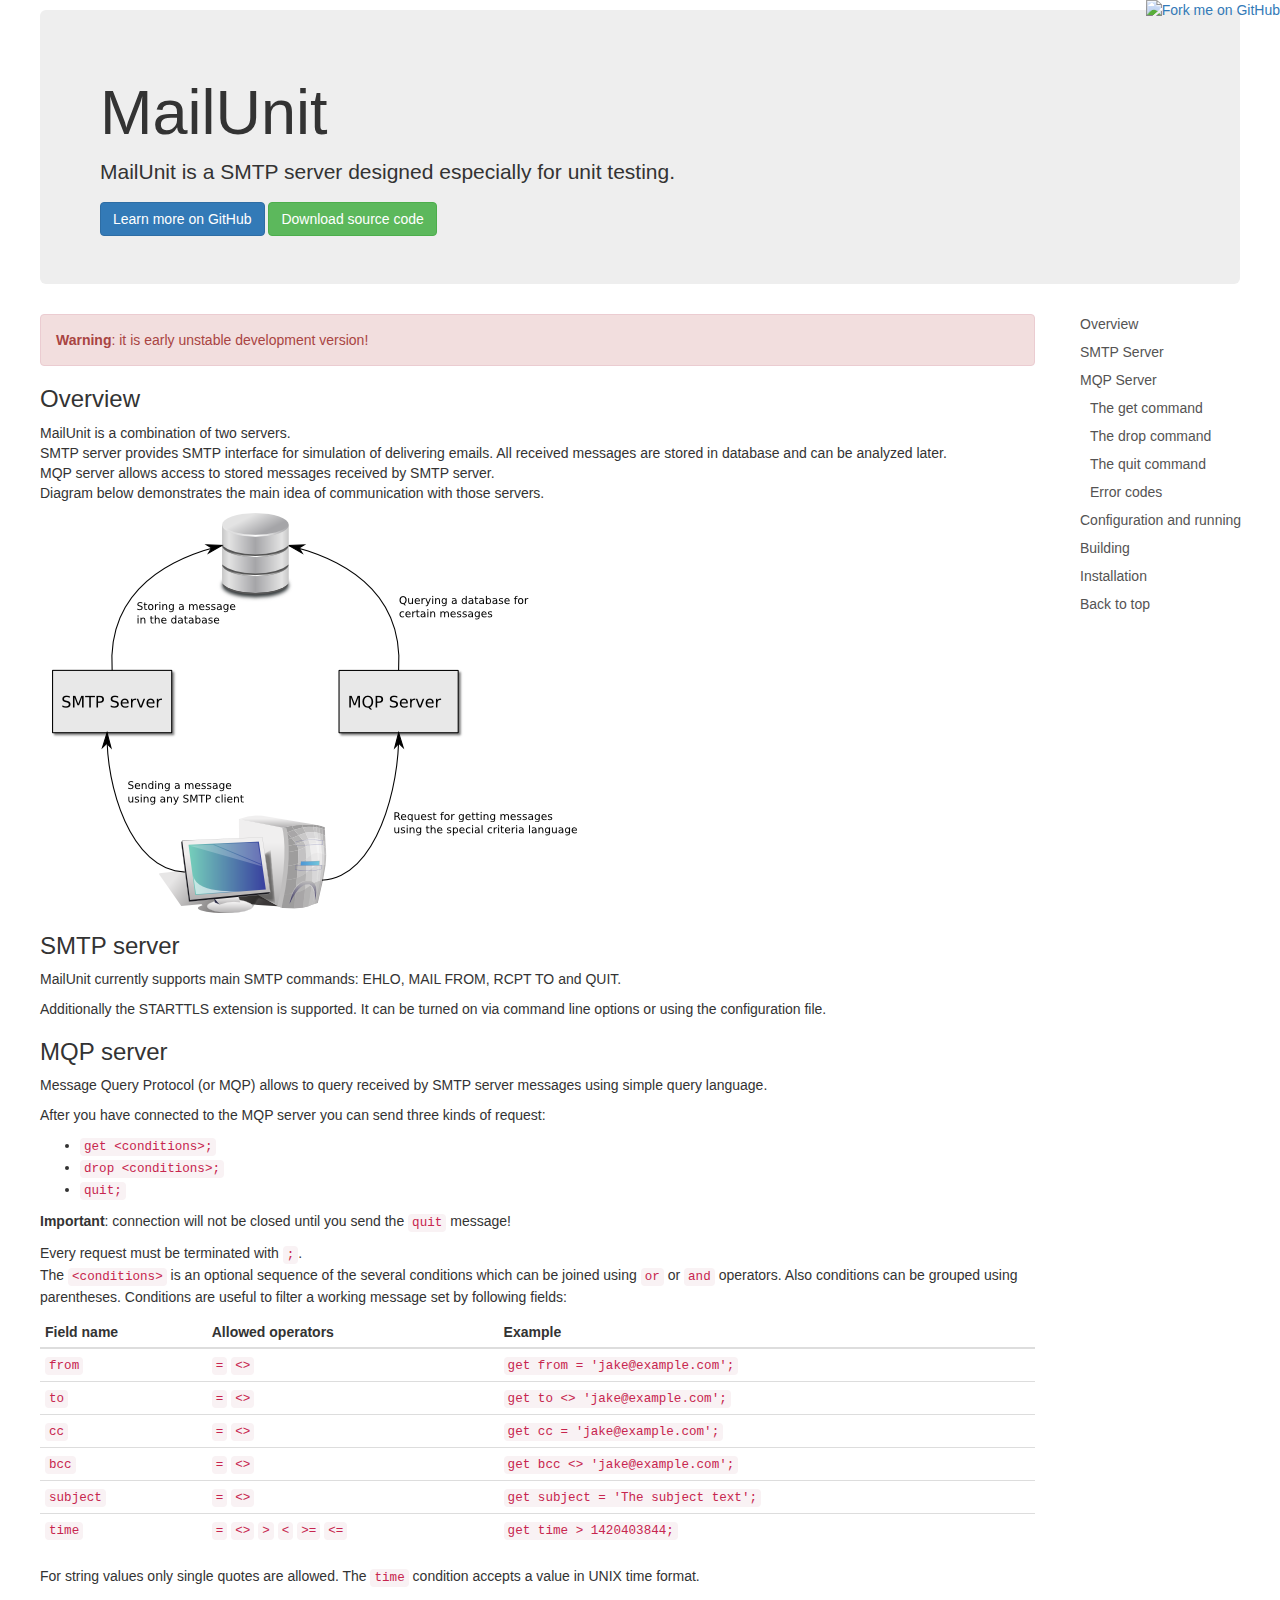
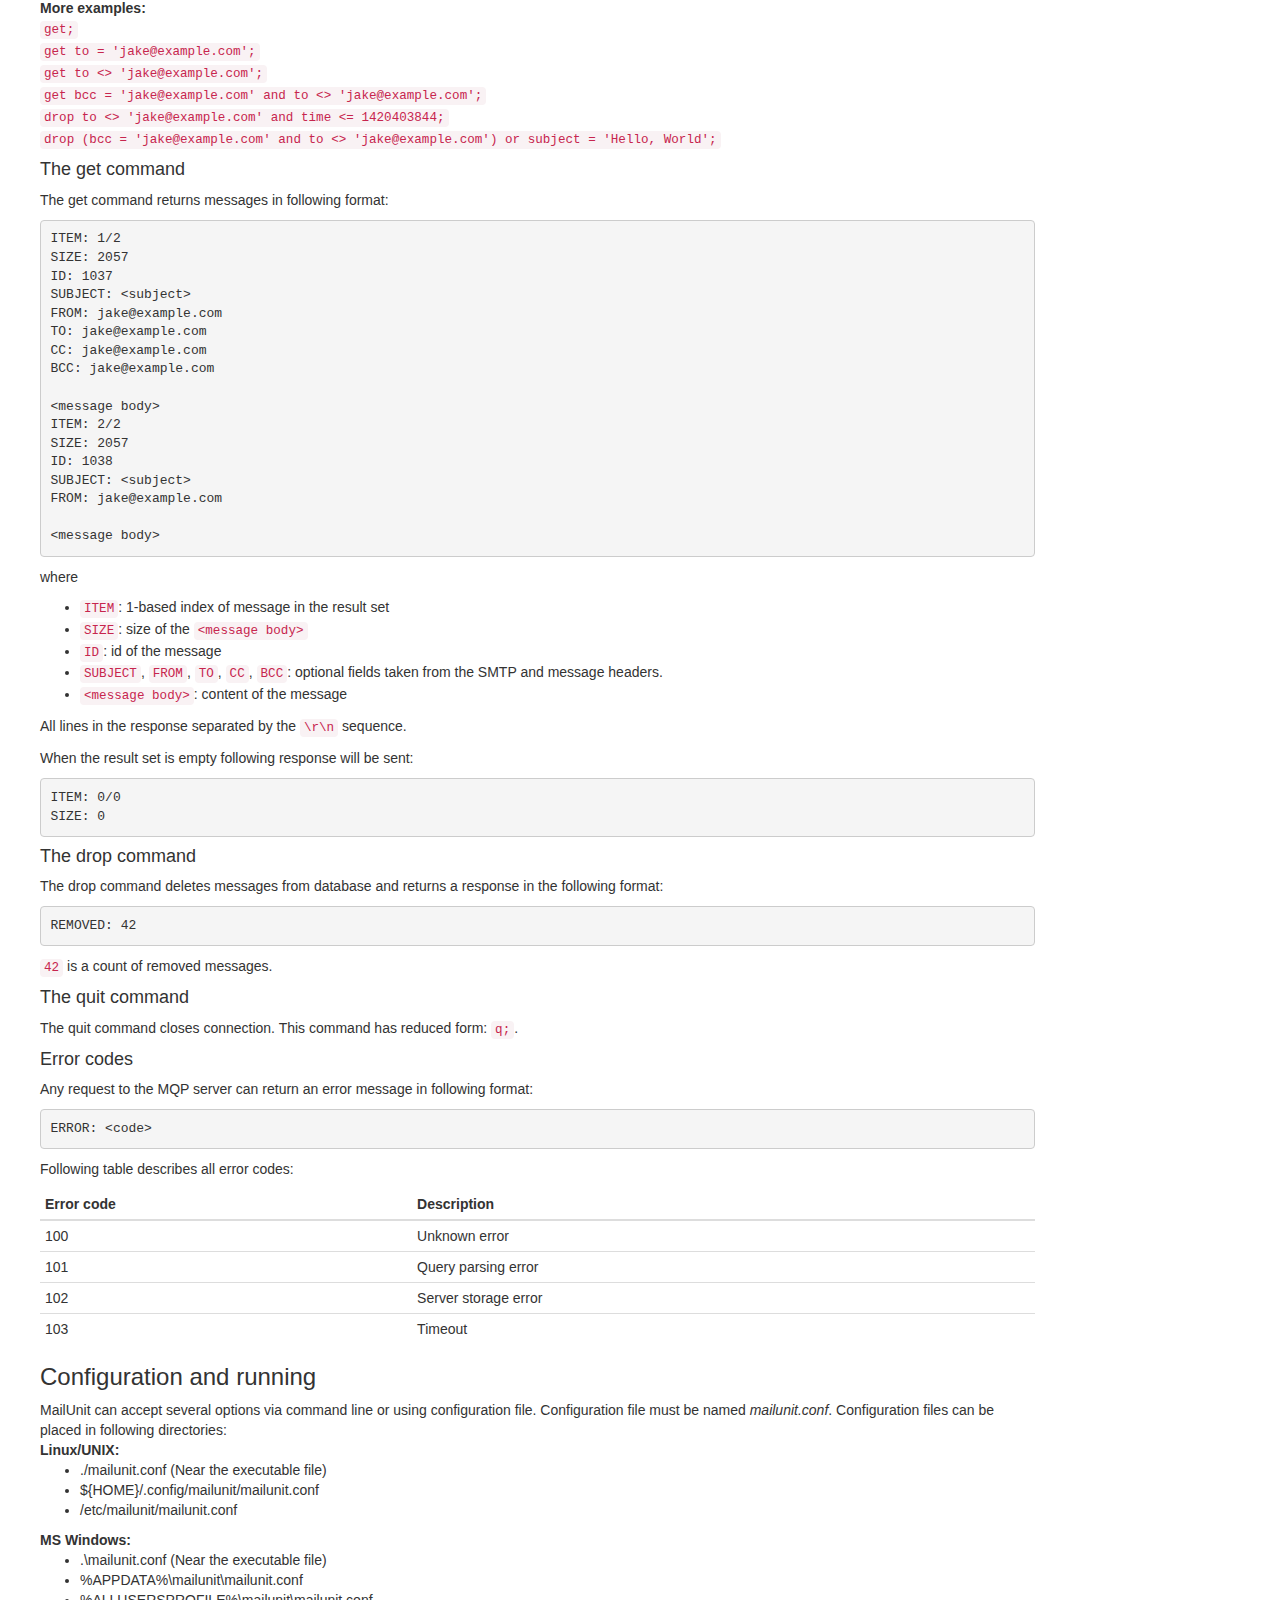
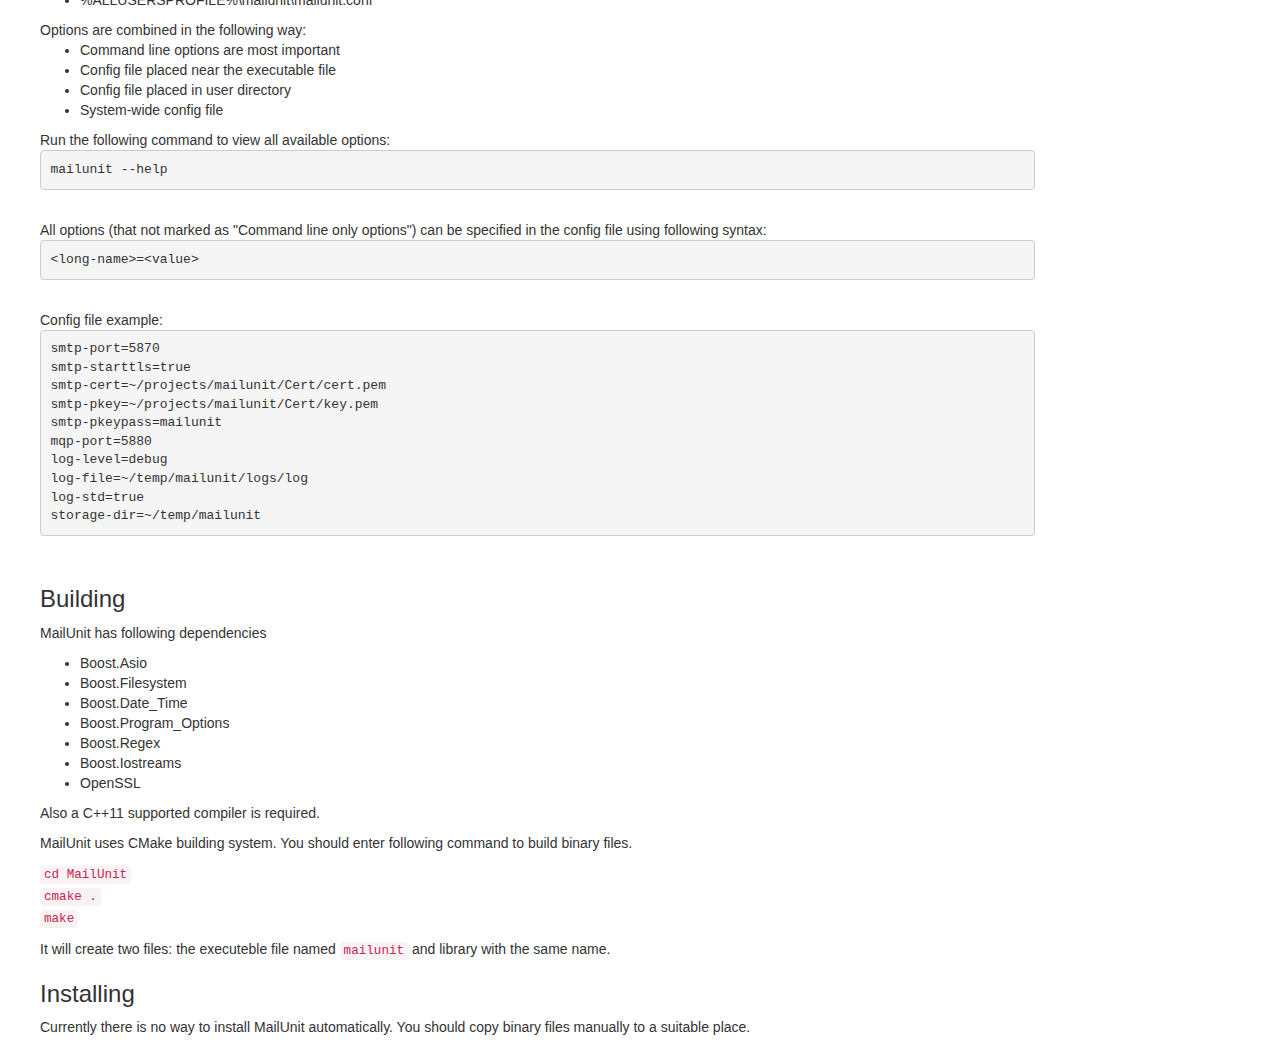
==== index.html @ e3b12af0 "Site update" ====
<!DOCTYPE html>
<html>
    <head>
        <title>MailUnit</title>
        <meta charset="utf-8"/>
        <link rel="stylesheet" href="Contents/bootstrap.min.css" />
        <link rel="stylesheet" href="Contents/main.css" />
	<script type="text/javascript" src="Contents/jquery-2.1.3.min.js"></script>
	<script type="text/javascript" src="Contents/bootstrap.min.js"></script>
	<script type="text/javascript" src="Contents/main.js"></script>
    </head>
    <body>
        <a href="https://github.com/brainstream/MailUnit">
            <img style="position: absolute; top: 0; right: 0; border: 0;"
                 src="https://camo.githubusercontent.com/a6677b08c955af8400f44c6298f40e7d19cc5b2d/68747470733a2f2f73332e616d617a6f6e6177732e636f6d2f6769746875622f726962626f6e732f666f726b6d655f72696768745f677261795f3664366436642e706e67"
                 alt="Fork me on GitHub"
                 data-canonical-src="https://s3.amazonaws.com/github/ribbons/forkme_right_gray_6d6d6d.png">
        </a>
	
        <div id="content" class="container">   
            <div class="jumbotron" id="head">
                <h1>MailUnit</h1>
                <p>MailUnit is a SMTP server designed especially for unit testing.</p>
                <a class="btn btn-primary" href="https://github.com/brainstream/MailUnit"><span class="gh-ico"></span>Learn more on GitHub</a>
                <a class="btn btn-success" href="https://github.com/brainstream/MailUnit/archive/master.zip">Download source code</a>
            </div>
	    <div class="row">
		<div class="col-lg-10 col-md-12">
		    <div class="alert alert-danger" role="alert">
			<strong>Warning</strong>: it is early unstable development version!	
		    </div>

		    <h3 id="overview">Overview</h3>
		    <p>
			MailUnit is a combination of two servers. <br>
			SMTP server provides SMTP interface for simulation of delivering emails. All received messages are stored in database and can be analyzed later.<br>
			MQP server allows access to stored messages received by SMTP server.<br>
			Diagram below demonstrates the main idea of communication with those servers.
		    </p>
		    <img src="Images/principle.png">
		    
		    <h3 id="smtp">SMTP server</h3>
		    <p>MailUnit currently supports main SMTP commands: EHLO, MAIL FROM, RCPT TO and QUIT.</p>
		    <p>Additionally the STARTTLS extension is supported. It can be turned on via command line options or using the configuration file.</p>

		    <h3 id="mqp">MQP server</h3>

		    <p>Message Query Protocol (or MQP) allows to query received by SMTP server messages using simple query language.</p>

		    <p>After you have connected to the MQP server you can send three kinds of request:</p>

		    <ul class="task-list">
			<li><code>get &lt;conditions&gt;;</code></li>
			<li><code>drop &lt;conditions&gt;;</code></li>
			<li><code>quit;</code></li>
		    </ul>

		    <p><strong>Important</strong>: connection will not be closed until you send the <code>quit</code> message!</p>

		    <p>Every request must be terminated with <code>;</code>.<br>
			The <code>&lt;conditions&gt;</code> is an optional sequence of the several conditions which can be joined using <code>or</code> or <code>and</code> operators. Also conditions can be grouped using parentheses. Conditions are useful to filter a working message set by following fields:</p>

		    <table class="table table-condensed">
			<thead>
			    <tr>
				<th>Field name</th>
				<th>Allowed operators</th>
				<th>Example</th>
			    </tr>
			</thead>
			<tbody>
			    <tr>
				<td><code>from</code></td>
				<td>
				    <code>=</code>  <code>&lt;&gt;</code>
				</td>
				<td><code>get from = 'jake@example.com';</code></td>
			    </tr>
			    <tr>
				<td><code>to</code></td>
				<td>
				    <code>=</code>  <code>&lt;&gt;</code>
				</td>
				<td>
				    <code>get to &lt;&gt; 'jake@example.com';</code><br>
				</td>
			    </tr>
			    <tr>
				<td><code>cc</code></td>
				<td>
				    <code>=</code>  <code>&lt;&gt;</code>
				</td>
				<td>
				    <code>get cc = 'jake@example.com';</code><br>
				</td>
			    </tr>
			    <tr>
				<td><code>bcc</code></td>
				<td>
				    <code>=</code>  <code>&lt;&gt;</code>
				</td>
				<td>
				    <code>get bcc &lt;&gt; 'jake@example.com';</code><br>
				</td>
			    </tr>
			    <tr>
				<td><code>subject</code></td>
				<td>
				    <code>=</code>  <code>&lt;&gt;</code>
				</td>
				<td><code>get subject = 'The subject text';</code></td>
			    </tr>
			    <tr>
				<td><code>time</code></td>
				<td>
				    <code>=</code>  <code>&lt;&gt;</code> <code>&gt;</code> <code>&lt;</code> <code>&gt;=</code> <code>&lt;=</code>
				</td>
				<td><code>get time &gt; 1420403844;</code></td>
			    </tr>
			</tbody>
		    </table>

		    <p>For string values only single quotes are allowed. The <code>time</code> condition accepts a value in UNIX time format.</p>

		    <strong>More examples:</strong><br>
		    <code>get;</code><br>
		    <code>get to = 'jake@example.com';</code><br>
		    <code>get to &lt;&gt; 'jake@example.com';</code><br>
		    <code>get bcc = 'jake@example.com' and to &lt;&gt; 'jake@example.com';</code><br>
		    <code>drop to &lt;&gt; 'jake@example.com' and time &lt;= 1420403844;</code><br>
		    <code>drop (bcc = 'jake@example.com' and to &lt;&gt; 'jake@example.com') or subject = 'Hello, World';</code><br>

		    <h4 id="mqp-get">The get command</h4>

		    <p>The get command returns messages in following format:</p>

<pre><code>ITEM: 1/2
SIZE: 2057
ID: 1037
SUBJECT: &lt;subject&gt;
FROM: jake@example.com
TO: jake@example.com
CC: jake@example.com
BCC: jake@example.com

&lt;message body&gt;
ITEM: 2/2
SIZE: 2057
ID: 1038
SUBJECT: &lt;subject&gt;
FROM: jake@example.com
			    
&lt;message body&gt;</code></pre>
		    <p>where</p>
		    <ul>
			<li>
			    <code>ITEM</code>: 1-based index of message in the result set
			</li>
			<li>
			    <code>SIZE</code>: size of the <code>&lt;message body&gt;</code>
			</li>
			<li>
			    <code>ID</code>: id of the message
			</li>
			<li>
			    <code>SUBJECT</code>, <code>FROM</code>, <code>TO</code>, <code>CC</code>, <code>BCC</code>: optional fields taken from the SMTP and message headers.
			</li>
			<li>
			    <code>&lt;message body&gt;</code>: content of the message
			</li>
		    </ul>
		    <p>All lines in the response separated by the <code>\r\n</code> sequence.</p>
		    <p>When the result set is empty following response will be sent:</p>
<pre><code>ITEM: 0/0
SIZE: 0</code></pre>

		    <h4 id="mqp-drop">The drop command</h4>
		    <p>The drop command deletes messages from database and returns a response in the following format:</p>
		    <pre><code>REMOVED: 42</code></pre>
		    <p><code>42</code> is a count of removed messages.</p>

		    <h4 id="mqp-quit">The quit command</h4>
		    <p>The quit command closes connection. This command has reduced form: <code>q;</code>.</p>

		    <h4 id="mqp-error">Error codes</h4>
		    <p>Any request to the MQP server can return an error message in following format:</p>
		    <pre><code>ERROR: &lt;code&gt;</code></pre>
		    <p>Following table describes all error codes:</p>

		    <table class="table table-condensed">
			<thead>
			    <tr>
				<th>Error code</th>
				<th>Description</th>
			    </tr>
			</thead>
			<tbody>
			    <tr>
				<td>100</td>
				<td>Unknown error</td>
			    </tr>
			    <tr>
				<td>101</td>
				<td>Query parsing error</td>
			    </tr>
			    <tr>
				<td>102</td>
				<td>Server storage error</td>
			    </tr>
			    <tr>
				<td>103</td>
				<td>Timeout</td>
			    </tr>
			</tbody>
		    </table>

		    <h3 id="config">Configuration and running</h3>
		    MailUnit can accept several options via command line or using configuration file. Configuration file must be named <i>mailunit.conf</i>.
		    Configuration files can be placed in following directories:<br>
		    <strong>Linux/UNIX:</strong><br>
		    <ul>
			<li>./mailunit.conf (Near the executable file)</li>
			<li>${HOME}/.config/mailunit/mailunit.conf</li>
			<li>/etc/mailunit/mailunit.conf</li>
		    </ul>
		    <strong>MS Windows:</strong><br>
		    <ul>
			<li>.\mailunit.conf (Near the executable file)</li>
			<li>%APPDATA%\mailunit\mailunit.conf</li>
			<li>%ALLUSERSPROFILE%\mailunit\mailunit.conf</li>
		    </ul>
		    Options are combined in the following way:
		    <ul>
			<li>Command line options are most important</li>
			<li>Config file placed near the executable file</li>
			<li>Config file placed in user directory</li>
			<li>System-wide config file</li>
		    </ul>

		    Run the following command to view all available options:
		    <pre><code>mailunit --help</code></pre><br>
		    All options (that not marked as &quot;Command line only options&quot;) can be specified in the config file using following syntax:
		    <pre><code>&lt;long-name&gt;=&lt;value&gt</code></pre><br>
		    Config file example:
		    <pre><code>smtp-port=5870
smtp-starttls=true
smtp-cert=~/projects/mailunit/Cert/cert.pem
smtp-pkey=~/projects/mailunit/Cert/key.pem
smtp-pkeypass=mailunit
mqp-port=5880
log-level=debug
log-file=~/temp/mailunit/logs/log
log-std=true
storage-dir=~/temp/mailunit</code></pre><br>
		    
		    <h3 id="build">Building</h3>
		    <p>MailUnit has following dependencies</p>
		    <ul>
			<li>Boost.Asio</li>
			<li>Boost.Filesystem</li>
			<li>Boost.Date_Time</li>
			<li>Boost.Program_Options</li>
			<li>Boost.Regex</li>
			<li>Boost.Iostreams</li>
			<li>OpenSSL</li>
		    </ul>
		    <p>Also a C++11 supported compiler is required.</p>
		    <p>MailUnit uses CMake building system. You should enter following command to build binary files.</p>
		    <p>
			<code>cd MailUnit</code><br>
			<code>cmake .</code><br>
			<code>make</code><br>
		    </p>
		    <p>
			It will create two files: the executeble file named <code>mailunit</code> and library with the same name.
		    </p>

		    <h3 id="install">Installing</h3>
		    <p>Currently there is no way to install MailUnit automatically. You should copy binary files manually to a suitable place.</p>
		</div>
		<div class="col-lg-2 hidden-md">
		    <div id="sidebar" data-spy="affix" data-offset-top="300">
			<ul class="nav">
			    <li role="presentation"><a href="#overview">Overview</a></li>
			    <li role="presentation"><a href="#smtp">SMTP Server</a></li>
			    <li role="presentation">
				<a href="#mqp">MQP Server</a>
				<ul class="nav">
				    <li role="presentation"><a href="#mqp-get">The&nbsp;get&nbsp;command</a></li>
				    <li role="presentation"><a href="#mqp-drop">The&nbsp;drop&nbsp;command</a></li>
				    <li role="presentation"><a href="#mqp-quit">The&nbsp;quit&nbsp;command</a></li>
				    <li role="presentation"><a href="#mqp-error">Error&nbsp;codes</a></li>
				</ul>
			    </li>
			    <li role="presentation"><a href="#config">Configuration&nbsp;and&nbsp;running</a></li>
			    <li role="presentation"><a href="#build">Building</a></li>
			    <li role="presentation"><a href="#install">Installation</a></li>
			    <li role="presentation"><a href="">Back to top</a></li>
			</ul>
		    </div>
		</div>
	    </div>
        </div>
    </body>
</html>
---- Contents/main.css ----
#content {
    padding: 10px 0;
}
.container {
    width: 1200px;
}
#sidebar.affix {
    position: fixed;
    top: 5px;
}
#sidebar {
    padding-left: 15px;
}
#sidebar .nav a {
    padding: 0;
    padding-bottom: 8px;
    color: #545353;
}
#sidebar .nav a:hover,
#sidebar .nav li.active > a {
    color: #A94442;
    background: none;
}
#sidebar .nav .nav a {
    padding-left: 10px;
}
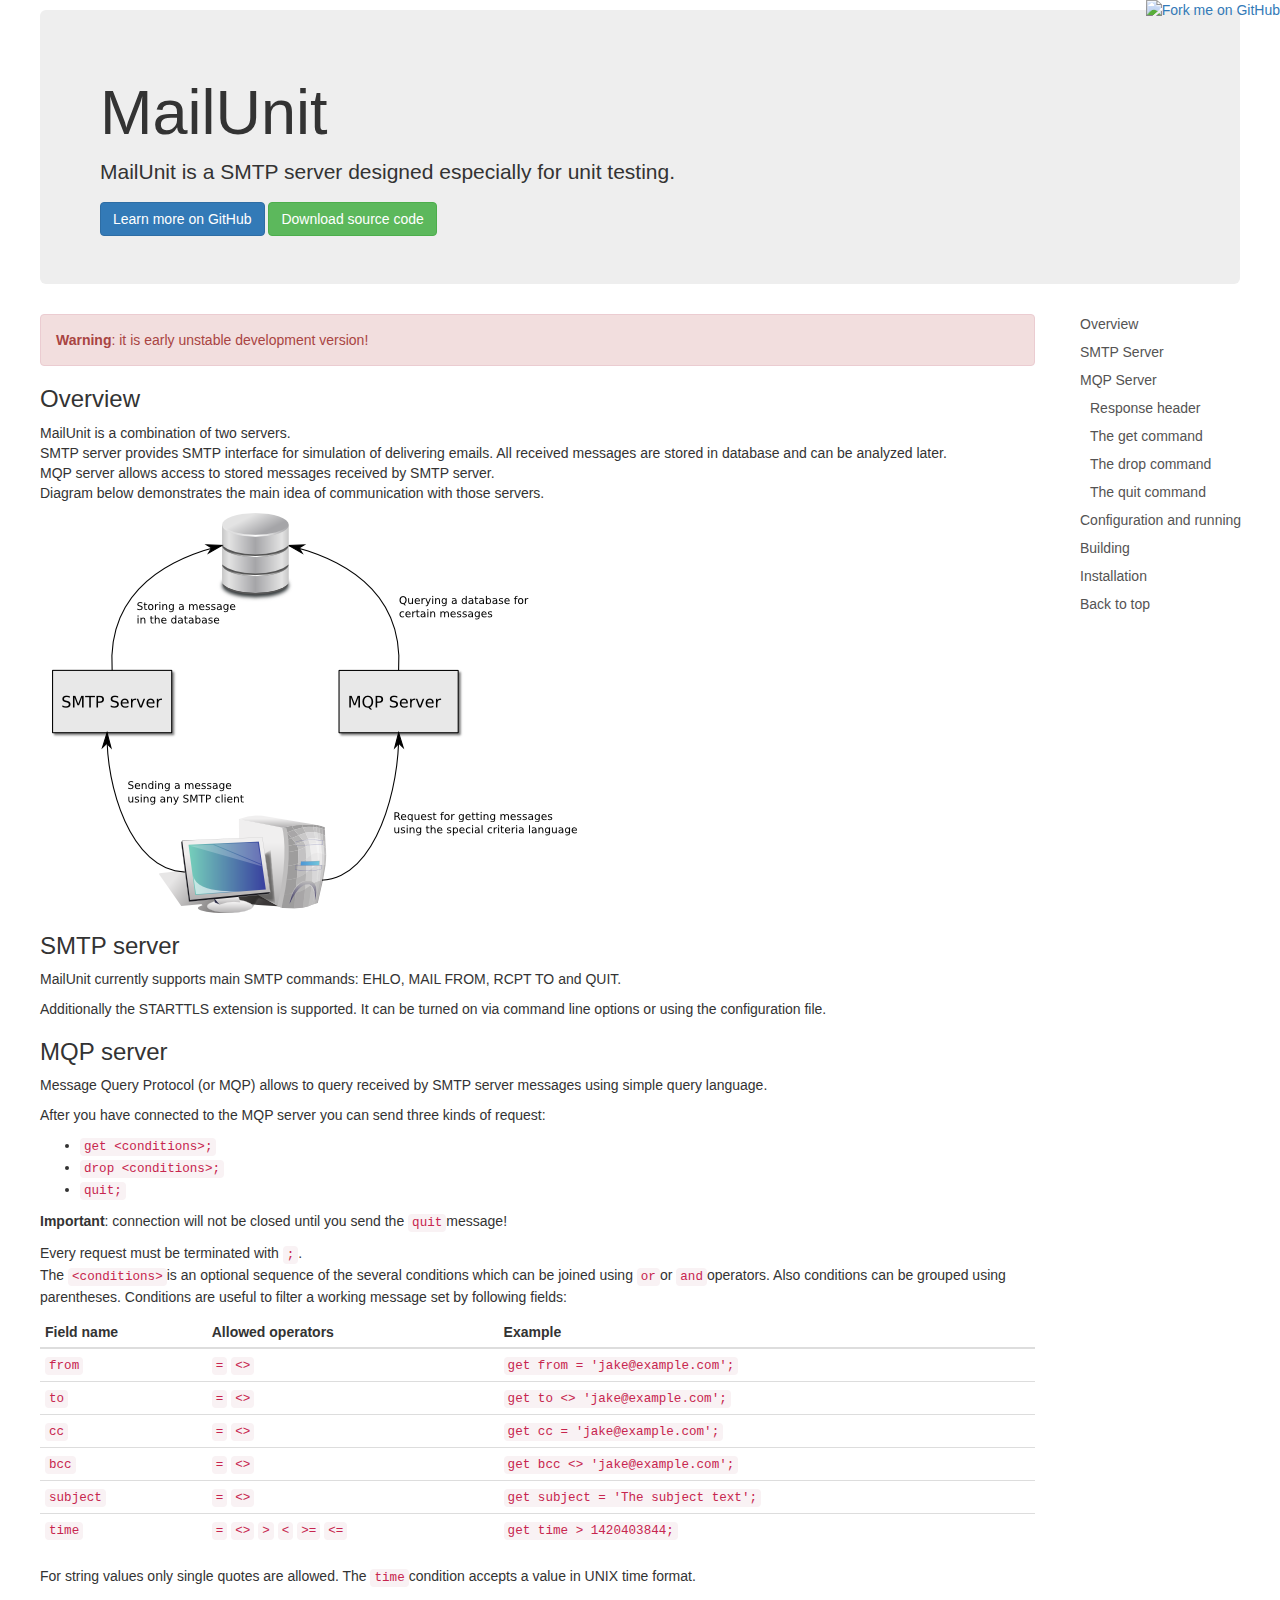
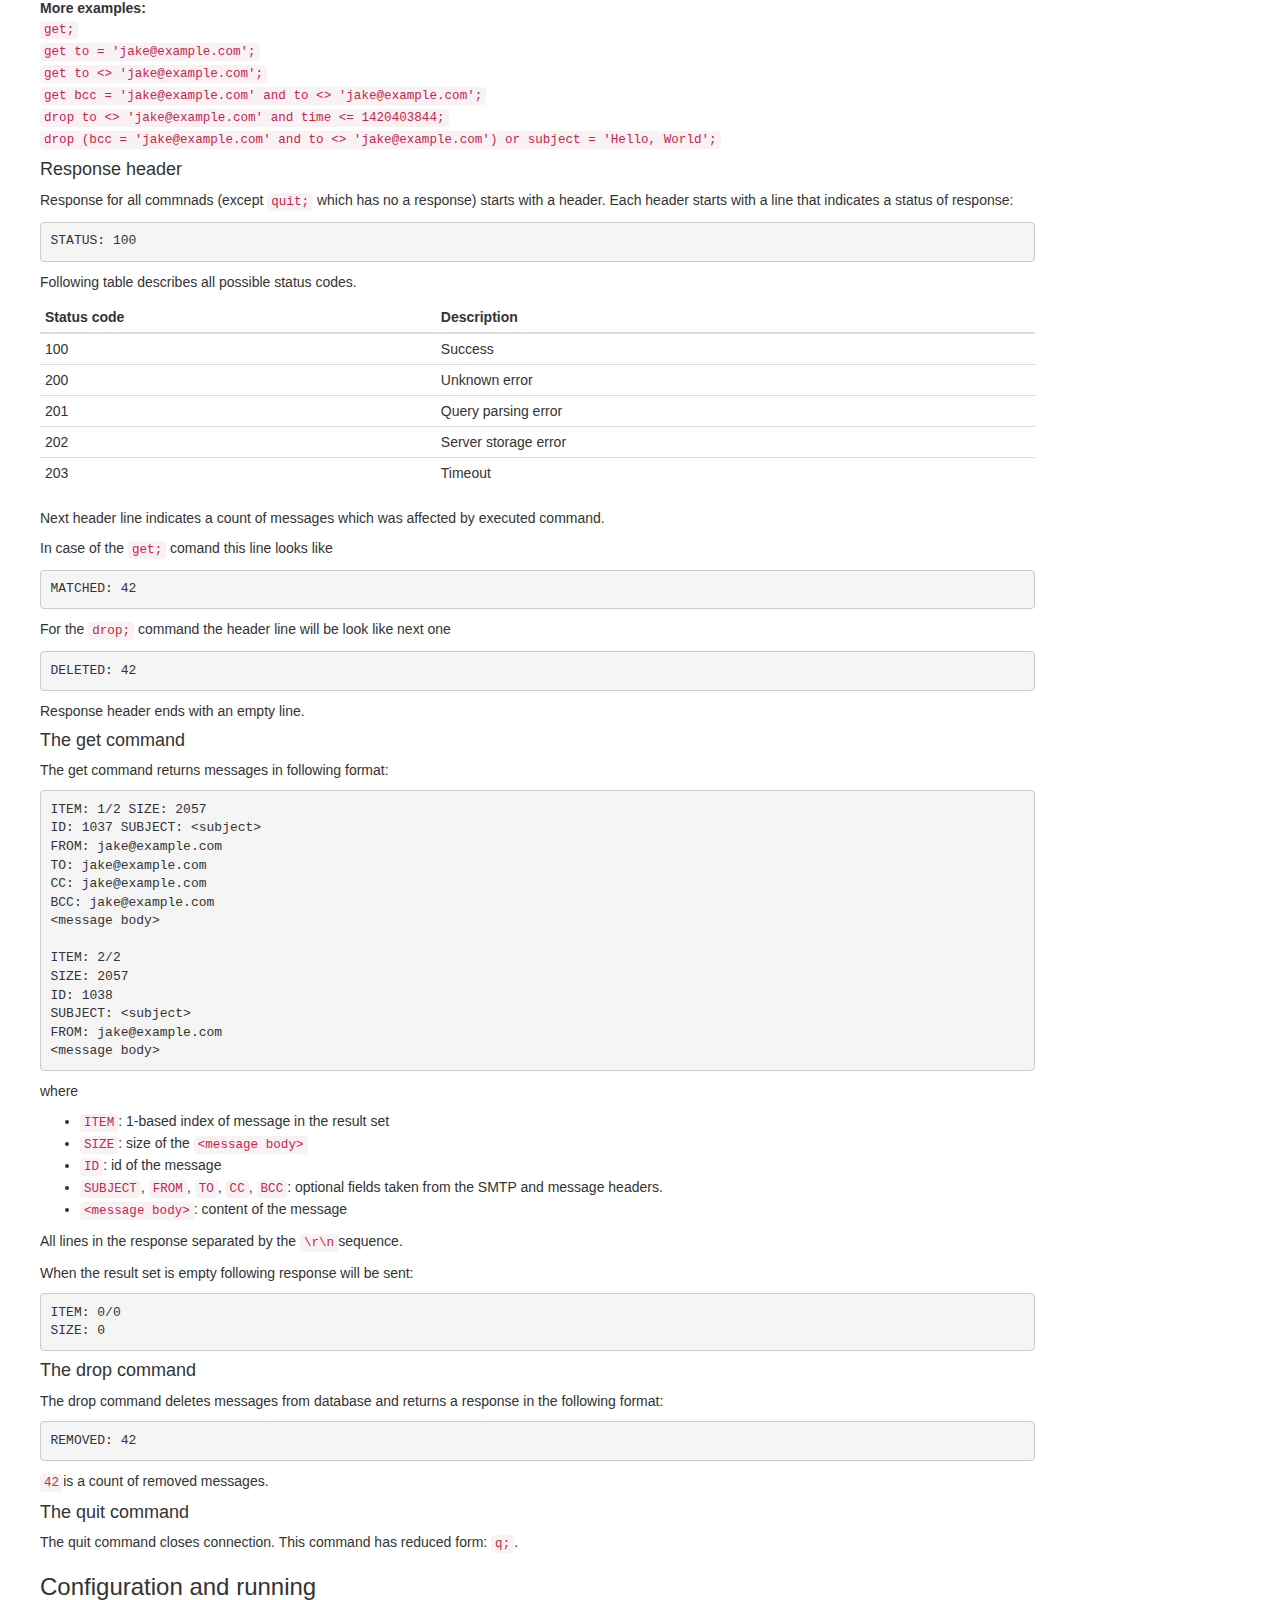
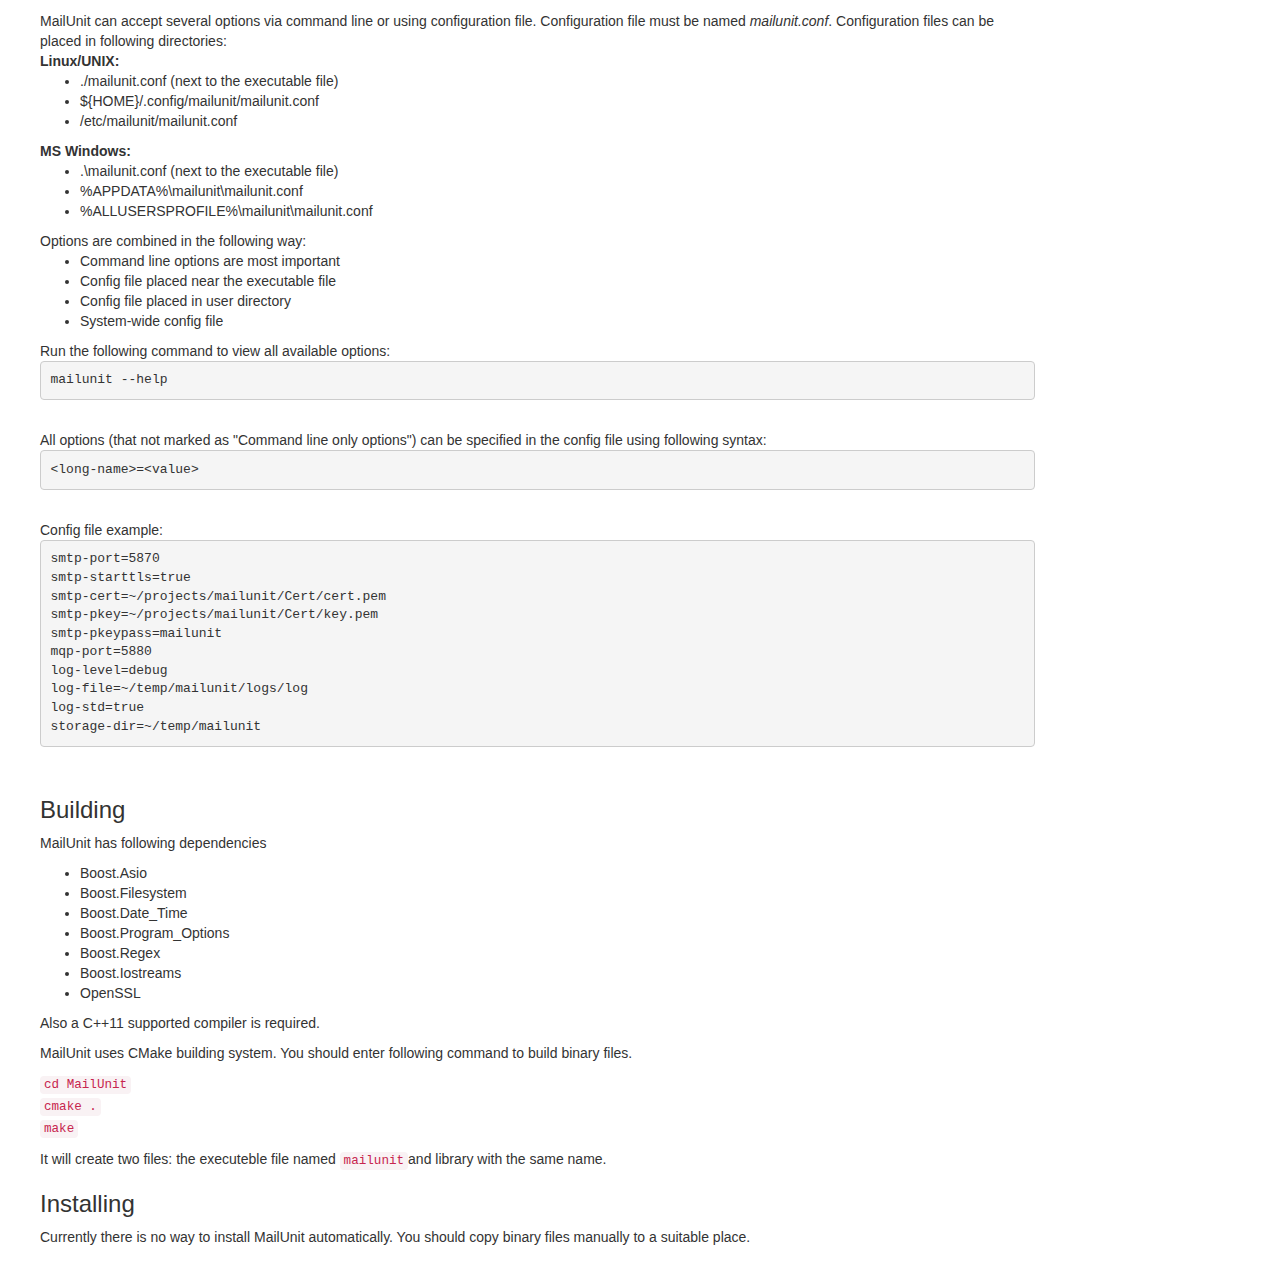
==== commit 88c8a168: "MQP response format has been changed" ====
--- a/index.html
+++ b/index.html
@@ -1,305 +1,373 @@
 <!DOCTYPE html>
 <html>
-    <head>
-        <title>MailUnit</title>
-        <meta charset="utf-8"/>
-        <link rel="stylesheet" href="Contents/bootstrap.min.css" />
-        <link rel="stylesheet" href="Contents/main.css" />
-	<script type="text/javascript" src="Contents/jquery-2.1.3.min.js"></script>
-	<script type="text/javascript" src="Contents/bootstrap.min.js"></script>
-	<script type="text/javascript" src="Contents/main.js"></script>
-    </head>
-    <body>
-        <a href="https://github.com/brainstream/MailUnit">
+	<head>
+		<title>MailUnit</title>
+		<meta charset="utf-8" />
+		<link rel="stylesheet" href="Contents/bootstrap.min.css" />
+		<link rel="stylesheet" href="Contents/main.css" />
+		<script type="text/javascript" src="Contents/jquery-2.1.3.min.js"></script>
+		<script type="text/javascript" src="Contents/bootstrap.min.js"></script>
+		<script type="text/javascript" src="Contents/main.js"></script>
+	</head>
+	<body>
+		<a href="https://github.com/brainstream/MailUnit">
             <img style="position: absolute; top: 0; right: 0; border: 0;"
                  src="https://camo.githubusercontent.com/a6677b08c955af8400f44c6298f40e7d19cc5b2d/68747470733a2f2f73332e616d617a6f6e6177732e636f6d2f6769746875622f726962626f6e732f666f726b6d655f72696768745f677261795f3664366436642e706e67"
                  alt="Fork me on GitHub"
                  data-canonical-src="https://s3.amazonaws.com/github/ribbons/forkme_right_gray_6d6d6d.png">
         </a>
-	
-        <div id="content" class="container">   
-            <div class="jumbotron" id="head">
-                <h1>MailUnit</h1>
-                <p>MailUnit is a SMTP server designed especially for unit testing.</p>
-                <a class="btn btn-primary" href="https://github.com/brainstream/MailUnit"><span class="gh-ico"></span>Learn more on GitHub</a>
-                <a class="btn btn-success" href="https://github.com/brainstream/MailUnit/archive/master.zip">Download source code</a>
-            </div>
-	    <div class="row">
-		<div class="col-lg-10 col-md-12">
-		    <div class="alert alert-danger" role="alert">
-			<strong>Warning</strong>: it is early unstable development version!	
-		    </div>
-
-		    <h3 id="overview">Overview</h3>
-		    <p>
-			MailUnit is a combination of two servers. <br>
-			SMTP server provides SMTP interface for simulation of delivering emails. All received messages are stored in database and can be analyzed later.<br>
-			MQP server allows access to stored messages received by SMTP server.<br>
-			Diagram below demonstrates the main idea of communication with those servers.
-		    </p>
-		    <img src="Images/principle.png">
-		    
-		    <h3 id="smtp">SMTP server</h3>
-		    <p>MailUnit currently supports main SMTP commands: EHLO, MAIL FROM, RCPT TO and QUIT.</p>
-		    <p>Additionally the STARTTLS extension is supported. It can be turned on via command line options or using the configuration file.</p>
-
-		    <h3 id="mqp">MQP server</h3>
-
-		    <p>Message Query Protocol (or MQP) allows to query received by SMTP server messages using simple query language.</p>
-
-		    <p>After you have connected to the MQP server you can send three kinds of request:</p>
-
-		    <ul class="task-list">
-			<li><code>get &lt;conditions&gt;;</code></li>
-			<li><code>drop &lt;conditions&gt;;</code></li>
-			<li><code>quit;</code></li>
-		    </ul>
-
-		    <p><strong>Important</strong>: connection will not be closed until you send the <code>quit</code> message!</p>
-
-		    <p>Every request must be terminated with <code>;</code>.<br>
-			The <code>&lt;conditions&gt;</code> is an optional sequence of the several conditions which can be joined using <code>or</code> or <code>and</code> operators. Also conditions can be grouped using parentheses. Conditions are useful to filter a working message set by following fields:</p>
-
-		    <table class="table table-condensed">
-			<thead>
-			    <tr>
-				<th>Field name</th>
-				<th>Allowed operators</th>
-				<th>Example</th>
-			    </tr>
-			</thead>
-			<tbody>
-			    <tr>
-				<td><code>from</code></td>
-				<td>
-				    <code>=</code>  <code>&lt;&gt;</code>
-				</td>
-				<td><code>get from = 'jake@example.com';</code></td>
-			    </tr>
-			    <tr>
-				<td><code>to</code></td>
-				<td>
-				    <code>=</code>  <code>&lt;&gt;</code>
-				</td>
-				<td>
-				    <code>get to &lt;&gt; 'jake@example.com';</code><br>
-				</td>
-			    </tr>
-			    <tr>
-				<td><code>cc</code></td>
-				<td>
-				    <code>=</code>  <code>&lt;&gt;</code>
-				</td>
-				<td>
-				    <code>get cc = 'jake@example.com';</code><br>
-				</td>
-			    </tr>
-			    <tr>
-				<td><code>bcc</code></td>
-				<td>
-				    <code>=</code>  <code>&lt;&gt;</code>
-				</td>
-				<td>
-				    <code>get bcc &lt;&gt; 'jake@example.com';</code><br>
-				</td>
-			    </tr>
-			    <tr>
-				<td><code>subject</code></td>
-				<td>
-				    <code>=</code>  <code>&lt;&gt;</code>
-				</td>
-				<td><code>get subject = 'The subject text';</code></td>
-			    </tr>
-			    <tr>
-				<td><code>time</code></td>
-				<td>
-				    <code>=</code>  <code>&lt;&gt;</code> <code>&gt;</code> <code>&lt;</code> <code>&gt;=</code> <code>&lt;=</code>
-				</td>
-				<td><code>get time &gt; 1420403844;</code></td>
-			    </tr>
-			</tbody>
-		    </table>
-
-		    <p>For string values only single quotes are allowed. The <code>time</code> condition accepts a value in UNIX time format.</p>
-
-		    <strong>More examples:</strong><br>
-		    <code>get;</code><br>
-		    <code>get to = 'jake@example.com';</code><br>
-		    <code>get to &lt;&gt; 'jake@example.com';</code><br>
-		    <code>get bcc = 'jake@example.com' and to &lt;&gt; 'jake@example.com';</code><br>
-		    <code>drop to &lt;&gt; 'jake@example.com' and time &lt;= 1420403844;</code><br>
-		    <code>drop (bcc = 'jake@example.com' and to &lt;&gt; 'jake@example.com') or subject = 'Hello, World';</code><br>
-
-		    <h4 id="mqp-get">The get command</h4>
-
-		    <p>The get command returns messages in following format:</p>
-
-<pre><code>ITEM: 1/2
-SIZE: 2057
-ID: 1037
-SUBJECT: &lt;subject&gt;
+		<div id="content" class="container">
+			<div class="jumbotron" id="head">
+				<h1>MailUnit</h1>
+				<p>MailUnit is a SMTP server designed especially for unit testing.</p>
+				<a class="btn btn-primary" href="https://github.com/brainstream/MailUnit"><span class="gh-ico"></span>Learn more on GitHub</a>
+				<a class="btn btn-success" href="https://github.com/brainstream/MailUnit/archive/master.zip">Download source code</a>
+			</div>
+			<div class="row">
+				<div class="col-lg-10 col-md-12">
+					<div class="alert alert-danger" role="alert">
+						<strong>Warning</strong>: it is early unstable development version!</div>
+					<h3 id="overview">Overview</h3>
+					<p>MailUnit is a combination of two servers.
+						<br>SMTP server provides SMTP interface for simulation of delivering emails. All received messages are stored in database and
+						can be analyzed later.
+						<br>MQP server allows access to stored messages received by SMTP server.
+						<br>Diagram below demonstrates the main idea of communication with those servers.</p>
+					<img src="Images/principle.png">
+					<h3 id="smtp">SMTP server</h3>
+					<p>MailUnit currently supports main SMTP commands: EHLO, MAIL FROM, RCPT TO and QUIT.</p>
+					<p>Additionally the STARTTLS extension is supported. It can be turned on via command line options or using the configuration
+						file.</p>
+					<h3 id="mqp">MQP server</h3>
+					<p>Message Query Protocol (or MQP) allows to query received by SMTP server messages using simple query language.</p>
+					<p>After you have connected to the MQP server you can send three kinds of request:</p>
+					<ul class="task-list">
+						<li>
+							<code>get &lt;conditions&gt;;</code>
+						</li>
+						<li>
+							<code>drop &lt;conditions&gt;;</code>
+						</li>
+						<li>
+							<code>quit;</code>
+						</li>
+					</ul>
+					<p>
+						<strong>Important</strong>: connection will not be closed until you send the
+						<code>quit</code>message!</p>
+					<p>Every request must be terminated with
+						<code>;</code>.
+						<br>The
+						<code>&lt;conditions&gt;</code>is an optional sequence of the several conditions which can be joined using
+						<code>or</code>or
+						<code>and</code>operators. Also conditions can be grouped using parentheses. Conditions are useful to filter a working message
+						set by following fields:</p>
+					<table class="table table-condensed">
+						<thead>
+							<tr>
+								<th>Field name</th>
+								<th>Allowed operators</th>
+								<th>Example</th>
+							</tr>
+						</thead>
+						<tbody>
+							<tr>
+								<td>
+									<code>from</code>
+								</td>
+								<td>
+									<code>=</code>
+									<code>&lt;&gt;</code>
+								</td>
+								<td>
+									<code>get from = 'jake@example.com';</code>
+								</td>
+							</tr>
+							<tr>
+								<td>
+									<code>to</code>
+								</td>
+								<td>
+									<code>=</code>
+									<code>&lt;&gt;</code>
+								</td>
+								<td>
+									<code>get to &lt;&gt; 'jake@example.com';</code>
+									<br>
+								</td>
+							</tr>
+							<tr>
+								<td>
+									<code>cc</code>
+								</td>
+								<td>
+									<code>=</code>
+									<code>&lt;&gt;</code>
+								</td>
+								<td>
+									<code>get cc = 'jake@example.com';</code>
+									<br>
+								</td>
+							</tr>
+							<tr>
+								<td>
+									<code>bcc</code>
+								</td>
+								<td>
+									<code>=</code>
+									<code>&lt;&gt;</code>
+								</td>
+								<td>
+									<code>get bcc &lt;&gt; 'jake@example.com';</code>
+									<br>
+								</td>
+							</tr>
+							<tr>
+								<td>
+									<code>subject</code>
+								</td>
+								<td>
+									<code>=</code>
+									<code>&lt;&gt;</code>
+								</td>
+								<td>
+									<code>get subject = 'The subject text';</code>
+								</td>
+							</tr>
+							<tr>
+								<td>
+									<code>time</code>
+								</td>
+								<td>
+									<code>=</code>
+									<code>&lt;&gt;</code>
+									<code>&gt;</code>
+									<code>&lt;</code>
+									<code>&gt;=</code>
+									<code>&lt;=</code>
+								</td>
+								<td>
+									<code>get time &gt; 1420403844;</code>
+								</td>
+							</tr>
+						</tbody>
+					</table>
+					<p>For string values only single quotes are allowed. The
+						<code>time</code>condition accepts a value in UNIX time format.</p>
+					<strong>More examples:</strong>
+					<br>
+					<code>get;</code>
+					<br>
+					<code>get to = 'jake@example.com';</code>
+					<br>
+					<code>get to &lt;&gt; 'jake@example.com';</code>
+					<br>
+					<code>get bcc = 'jake@example.com' and to &lt;&gt; 'jake@example.com';</code>
+					<br>
+					<code>drop to &lt;&gt; 'jake@example.com' and time &lt;= 1420403844;</code>
+					<br>
+					<code>drop (bcc = 'jake@example.com' and to &lt;&gt; 'jake@example.com') or subject = 'Hello, World';</code>
+					<br>
+					<h4 id="mqp-response-header">Response header</h4>
+                    <p>Response for all commnads (except <code>quit;</code> which has no a response) starts with a header.
+                    Each header starts with a line that indicates a status of response:</p>
+                    <pre><code>STATUS: 100</code></pre>
+                    <p>Following table describes all possible status codes.</p>
+					<table class="table table-condensed">
+						<thead>
+							<tr>
+								<th>Status code</th>
+								<th>Description</th>
+							</tr>
+						</thead>
+						<tbody>
+                            <tr>
+								<td>100</td>
+								<td>Success</td>
+							</tr>
+							<tr>
+								<td>200</td>
+								<td>Unknown error</td>
+							</tr>
+							<tr>
+								<td>201</td>
+								<td>Query parsing error</td>
+							</tr>
+							<tr>
+								<td>202</td>
+								<td>Server storage error</td>
+							</tr>
+							<tr>
+								<td>203</td>
+								<td>Timeout</td>
+							</tr>
+						</tbody>
+					</table>
+                    <p>Next header line indicates a count of messages which was affected by executed command.</p>
+                    <p>In case of the <code>get;</code> comand this line looks like</p>
+                    <pre><code>MATCHED: 42</code></pre>
+                    <p>For the <code>drop;</code> command the header line will be look like next one</p>
+                    <pre><code>DELETED: 42</code></pre>
+                    <p>Response header ends with an empty line.</p>
+                        
+					<h4 id="mqp-get">The get command</h4>
+					<p>The get command returns messages in following format:</p>
+					<pre><code>ITEM: 1/2 SIZE: 2057
+ID: 1037 SUBJECT: &lt;subject&gt;
 FROM: jake@example.com
 TO: jake@example.com
 CC: jake@example.com
 BCC: jake@example.com
+&lt;message body&gt;
 
-&lt;message body&gt;
 ITEM: 2/2
 SIZE: 2057
 ID: 1038
 SUBJECT: &lt;subject&gt;
 FROM: jake@example.com
-			    
 &lt;message body&gt;</code></pre>
-		    <p>where</p>
-		    <ul>
-			<li>
-			    <code>ITEM</code>: 1-based index of message in the result set
-			</li>
-			<li>
-			    <code>SIZE</code>: size of the <code>&lt;message body&gt;</code>
-			</li>
-			<li>
-			    <code>ID</code>: id of the message
-			</li>
-			<li>
-			    <code>SUBJECT</code>, <code>FROM</code>, <code>TO</code>, <code>CC</code>, <code>BCC</code>: optional fields taken from the SMTP and message headers.
-			</li>
-			<li>
-			    <code>&lt;message body&gt;</code>: content of the message
-			</li>
-		    </ul>
-		    <p>All lines in the response separated by the <code>\r\n</code> sequence.</p>
-		    <p>When the result set is empty following response will be sent:</p>
-<pre><code>ITEM: 0/0
+					<p>where</p>
+					<ul>
+						<li>
+							<code>ITEM</code>: 1-based index of message in the result set</li>
+						<li>
+							<code>SIZE</code>: size of the
+							<code>&lt;message body&gt;</code>
+						</li>
+						<li>
+							<code>ID</code>: id of the message</li>
+						<li>
+							<code>SUBJECT</code>,
+							<code>FROM</code>,
+							<code>TO</code>,
+							<code>CC</code>,
+							<code>BCC</code>: optional fields taken from the SMTP and message headers.</li>
+						<li>
+							<code>&lt;message body&gt;</code>: content of the message</li>
+					</ul>
+					<p>All lines in the response separated by the
+						<code>\r\n</code>sequence.</p>
+					<p>When the result set is empty following response will be sent:</p>
+					<pre><code>ITEM: 0/0
 SIZE: 0</code></pre>
-
-		    <h4 id="mqp-drop">The drop command</h4>
-		    <p>The drop command deletes messages from database and returns a response in the following format:</p>
-		    <pre><code>REMOVED: 42</code></pre>
-		    <p><code>42</code> is a count of removed messages.</p>
-
-		    <h4 id="mqp-quit">The quit command</h4>
-		    <p>The quit command closes connection. This command has reduced form: <code>q;</code>.</p>
-
-		    <h4 id="mqp-error">Error codes</h4>
-		    <p>Any request to the MQP server can return an error message in following format:</p>
-		    <pre><code>ERROR: &lt;code&gt;</code></pre>
-		    <p>Following table describes all error codes:</p>
-
-		    <table class="table table-condensed">
-			<thead>
-			    <tr>
-				<th>Error code</th>
-				<th>Description</th>
-			    </tr>
-			</thead>
-			<tbody>
-			    <tr>
-				<td>100</td>
-				<td>Unknown error</td>
-			    </tr>
-			    <tr>
-				<td>101</td>
-				<td>Query parsing error</td>
-			    </tr>
-			    <tr>
-				<td>102</td>
-				<td>Server storage error</td>
-			    </tr>
-			    <tr>
-				<td>103</td>
-				<td>Timeout</td>
-			    </tr>
-			</tbody>
-		    </table>
-
-		    <h3 id="config">Configuration and running</h3>
-		    MailUnit can accept several options via command line or using configuration file. Configuration file must be named <i>mailunit.conf</i>.
-		    Configuration files can be placed in following directories:<br>
-		    <strong>Linux/UNIX:</strong><br>
-		    <ul>
-			<li>./mailunit.conf (Near the executable file)</li>
-			<li>${HOME}/.config/mailunit/mailunit.conf</li>
-			<li>/etc/mailunit/mailunit.conf</li>
-		    </ul>
-		    <strong>MS Windows:</strong><br>
-		    <ul>
-			<li>.\mailunit.conf (Near the executable file)</li>
-			<li>%APPDATA%\mailunit\mailunit.conf</li>
-			<li>%ALLUSERSPROFILE%\mailunit\mailunit.conf</li>
-		    </ul>
-		    Options are combined in the following way:
-		    <ul>
-			<li>Command line options are most important</li>
-			<li>Config file placed near the executable file</li>
-			<li>Config file placed in user directory</li>
-			<li>System-wide config file</li>
-		    </ul>
-
-		    Run the following command to view all available options:
-		    <pre><code>mailunit --help</code></pre><br>
-		    All options (that not marked as &quot;Command line only options&quot;) can be specified in the config file using following syntax:
-		    <pre><code>&lt;long-name&gt;=&lt;value&gt</code></pre><br>
-		    Config file example:
-		    <pre><code>smtp-port=5870
+					<h4 id="mqp-drop">The drop command</h4>
+					<p>The drop command deletes messages from database and returns a response in the following format:</p>
+					<pre><code>REMOVED: 42</code></pre>
+					<p>
+						<code>42</code>is a count of removed messages.</p>
+					<h4 id="mqp-quit">The quit command</h4>
+					<p>The quit command closes connection. This command has reduced form:
+						<code>q;</code>.</p>
+					
+					<h3 id="config">Configuration and running</h3>MailUnit can accept several options via command line or using configuration file. Configuration
+					file must be named
+					<i>mailunit.conf</i>. Configuration files can be placed in following directories:
+					<br>
+					<strong>Linux/UNIX:</strong>
+					<br>
+					<ul>
+						<li>./mailunit.conf (next to the executable file)</li>
+						<li>${HOME}/.config/mailunit/mailunit.conf</li>
+						<li>/etc/mailunit/mailunit.conf</li>
+					</ul>
+					<strong>MS Windows:</strong>
+					<br>
+					<ul>
+						<li>.\mailunit.conf (next to the executable file)</li>
+						<li>%APPDATA%\mailunit\mailunit.conf</li>
+						<li>%ALLUSERSPROFILE%\mailunit\mailunit.conf</li>
+					</ul>Options are combined in the following way:
+					<ul>
+						<li>Command line options are most important</li>
+						<li>Config file placed near the executable file</li>
+						<li>Config file placed in user directory</li>
+						<li>System-wide config file</li>
+					</ul>Run the following command to view all available options:
+					<pre><code>mailunit --help</code></pre>
+					<br>All options (that not marked as &quot;Command line only options&quot;) can be specified in the config file using following
+					syntax:
+					<pre><code>&lt;long-name&gt;=&lt;value&gt</code></pre>
+					<br>Config file example:
+					<pre><code>smtp-port=5870
 smtp-starttls=true
 smtp-cert=~/projects/mailunit/Cert/cert.pem
 smtp-pkey=~/projects/mailunit/Cert/key.pem
-smtp-pkeypass=mailunit
+smtp-pkeypass=mailunit 
 mqp-port=5880
 log-level=debug
 log-file=~/temp/mailunit/logs/log
 log-std=true
-storage-dir=~/temp/mailunit</code></pre><br>
-		    
-		    <h3 id="build">Building</h3>
-		    <p>MailUnit has following dependencies</p>
-		    <ul>
-			<li>Boost.Asio</li>
-			<li>Boost.Filesystem</li>
-			<li>Boost.Date_Time</li>
-			<li>Boost.Program_Options</li>
-			<li>Boost.Regex</li>
-			<li>Boost.Iostreams</li>
-			<li>OpenSSL</li>
-		    </ul>
-		    <p>Also a C++11 supported compiler is required.</p>
-		    <p>MailUnit uses CMake building system. You should enter following command to build binary files.</p>
-		    <p>
-			<code>cd MailUnit</code><br>
-			<code>cmake .</code><br>
-			<code>make</code><br>
-		    </p>
-		    <p>
-			It will create two files: the executeble file named <code>mailunit</code> and library with the same name.
-		    </p>
+storage-dir=~/temp/mailunit</code></pre>
+					<br>
+					<h3 id="build">Building</h3>
+					<p>MailUnit has following dependencies</p>
+					<ul>
+						<li>Boost.Asio</li>
+						<li>Boost.Filesystem</li>
+						<li>Boost.Date_Time</li>
+						<li>Boost.Program_Options</li>
+						<li>Boost.Regex</li>
+						<li>Boost.Iostreams</li>
+						<li>OpenSSL</li>
+					</ul>
+					<p>Also a C++11 supported compiler is required.</p>
+					<p>MailUnit uses CMake building system. You should enter following command to build binary files.</p>
+					<p>
+						<code>cd MailUnit</code>
+						<br>
+						<code>cmake .</code>
+						<br>
+						<code>make</code>
+						<br>
+					</p>
+					<p>It will create two files: the executeble file named
+						<code>mailunit</code>and library with the same name.</p>
+					<h3 id="install">Installing</h3>
+					<p>Currently there is no way to install MailUnit automatically. You should copy binary files manually to a suitable place.</p>
+				</div>
+				<div class="col-lg-2 hidden-md">
+					<div id="sidebar" data-spy="affix" data-offset-top="300">
+						<ul class="nav">
+							<li role="presentation">
+								<a href="#overview">Overview</a>
+							</li>
+							<li role="presentation">
+								<a href="#smtp">SMTP Server</a>
+							</li>
+							<li role="presentation">
+								<a href="#mqp">MQP Server</a>
+								<ul class="nav">
+									<li role="presentation">
+										<a href="#mqp-response-header">Response&nbsp;header</a>
+									</li>
+									<li role="presentation">
+										<a href="#mqp-get">The&nbsp;get&nbsp;command</a>
+									</li>
+									<li role="presentation">
+										<a href="#mqp-drop">The&nbsp;drop&nbsp;command</a>
+									</li>
+									<li role="presentation">
+										<a href="#mqp-quit">The&nbsp;quit&nbsp;command</a>
+									</li>
+								</ul>
+							</li>
+							<li role="presentation">
+								<a href="#config">Configuration&nbsp;and&nbsp;running</a>
+							</li>
+							<li role="presentation">
+								<a href="#build">Building</a>
+							</li>
+							<li role="presentation">
+								<a href="#install">Installation</a>
+							</li>
+							<li role="presentation">
+								<a href="">Back to top</a>
+							</li>
+						</ul>
+					</div>
+				</div>
+			</div>
+		</div>
+	</body>
 
-		    <h3 id="install">Installing</h3>
-		    <p>Currently there is no way to install MailUnit automatically. You should copy binary files manually to a suitable place.</p>
-		</div>
-		<div class="col-lg-2 hidden-md">
-		    <div id="sidebar" data-spy="affix" data-offset-top="300">
-			<ul class="nav">
-			    <li role="presentation"><a href="#overview">Overview</a></li>
-			    <li role="presentation"><a href="#smtp">SMTP Server</a></li>
-			    <li role="presentation">
-				<a href="#mqp">MQP Server</a>
-				<ul class="nav">
-				    <li role="presentation"><a href="#mqp-get">The&nbsp;get&nbsp;command</a></li>
-				    <li role="presentation"><a href="#mqp-drop">The&nbsp;drop&nbsp;command</a></li>
-				    <li role="presentation"><a href="#mqp-quit">The&nbsp;quit&nbsp;command</a></li>
-				    <li role="presentation"><a href="#mqp-error">Error&nbsp;codes</a></li>
-				</ul>
-			    </li>
-			    <li role="presentation"><a href="#config">Configuration&nbsp;and&nbsp;running</a></li>
-			    <li role="presentation"><a href="#build">Building</a></li>
-			    <li role="presentation"><a href="#install">Installation</a></li>
-			    <li role="presentation"><a href="">Back to top</a></li>
-			</ul>
-		    </div>
-		</div>
-	    </div>
-        </div>
-    </body>
-</html>
+</html>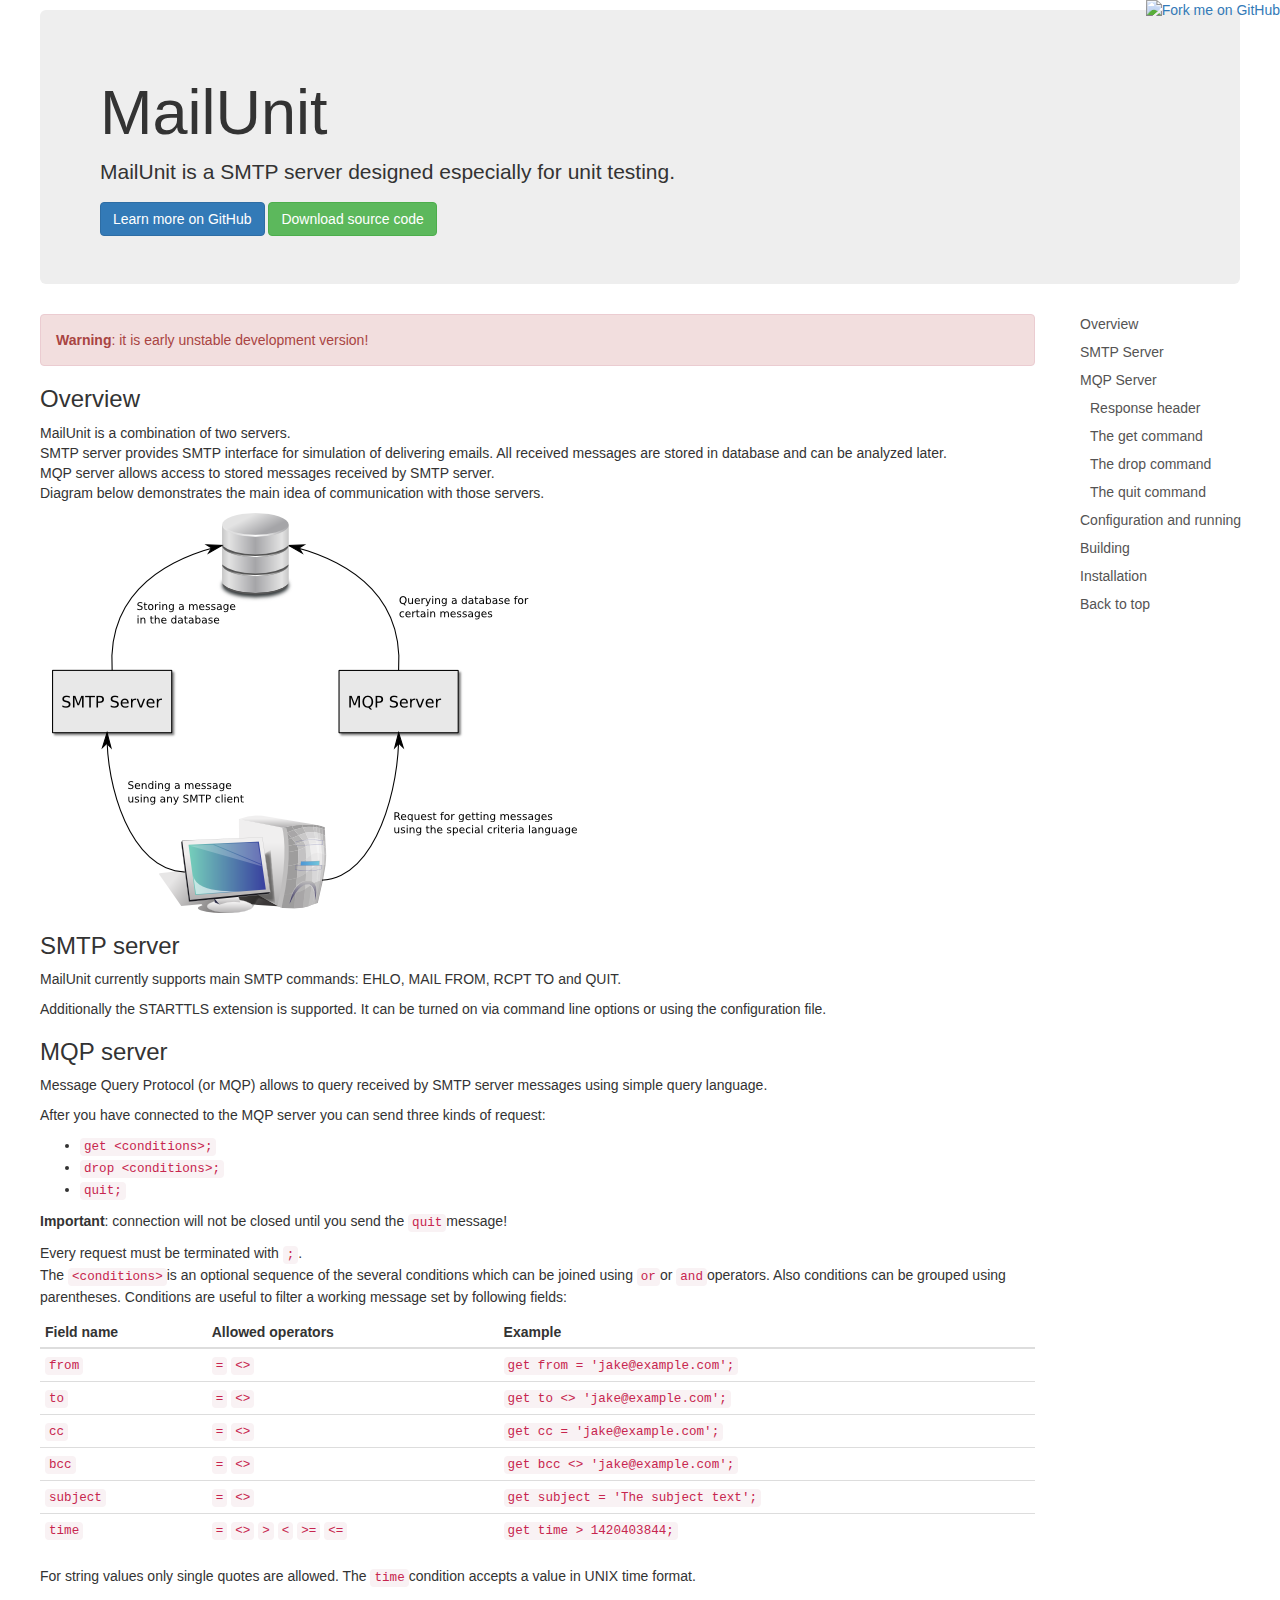
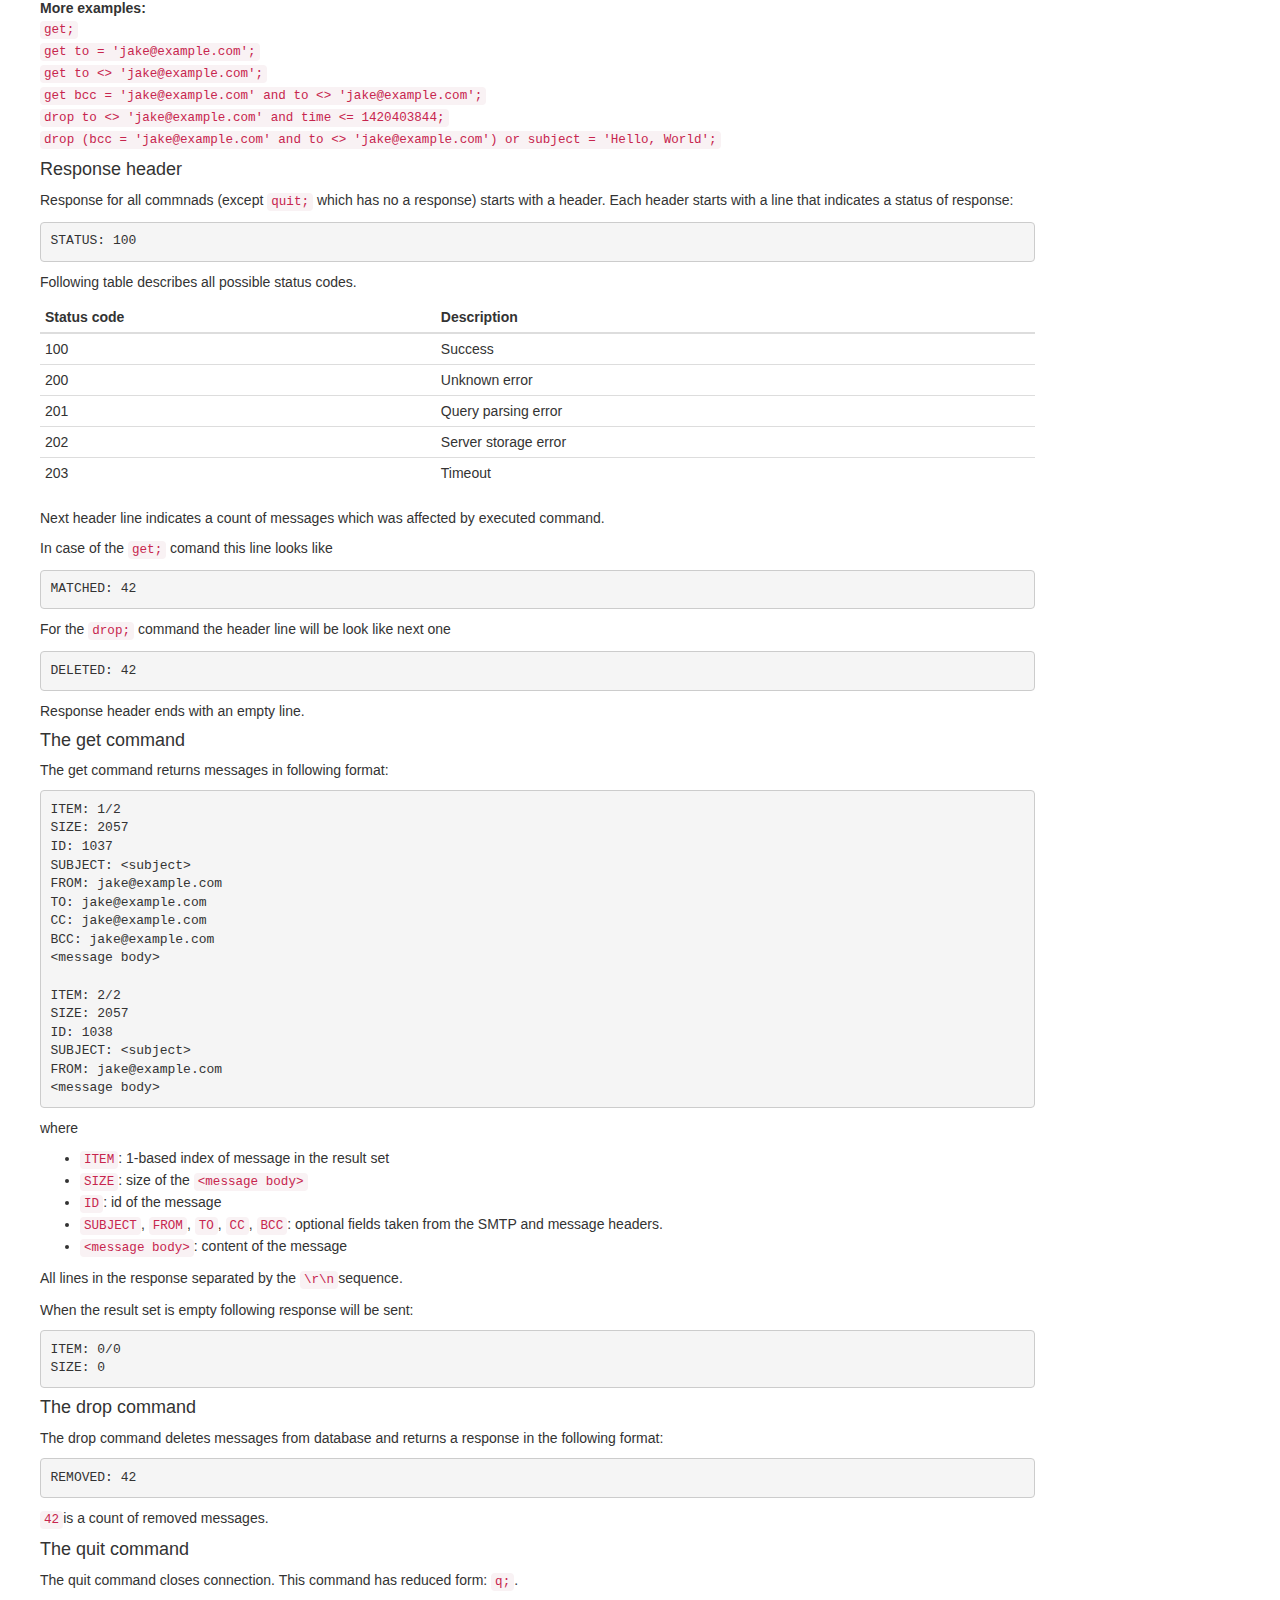
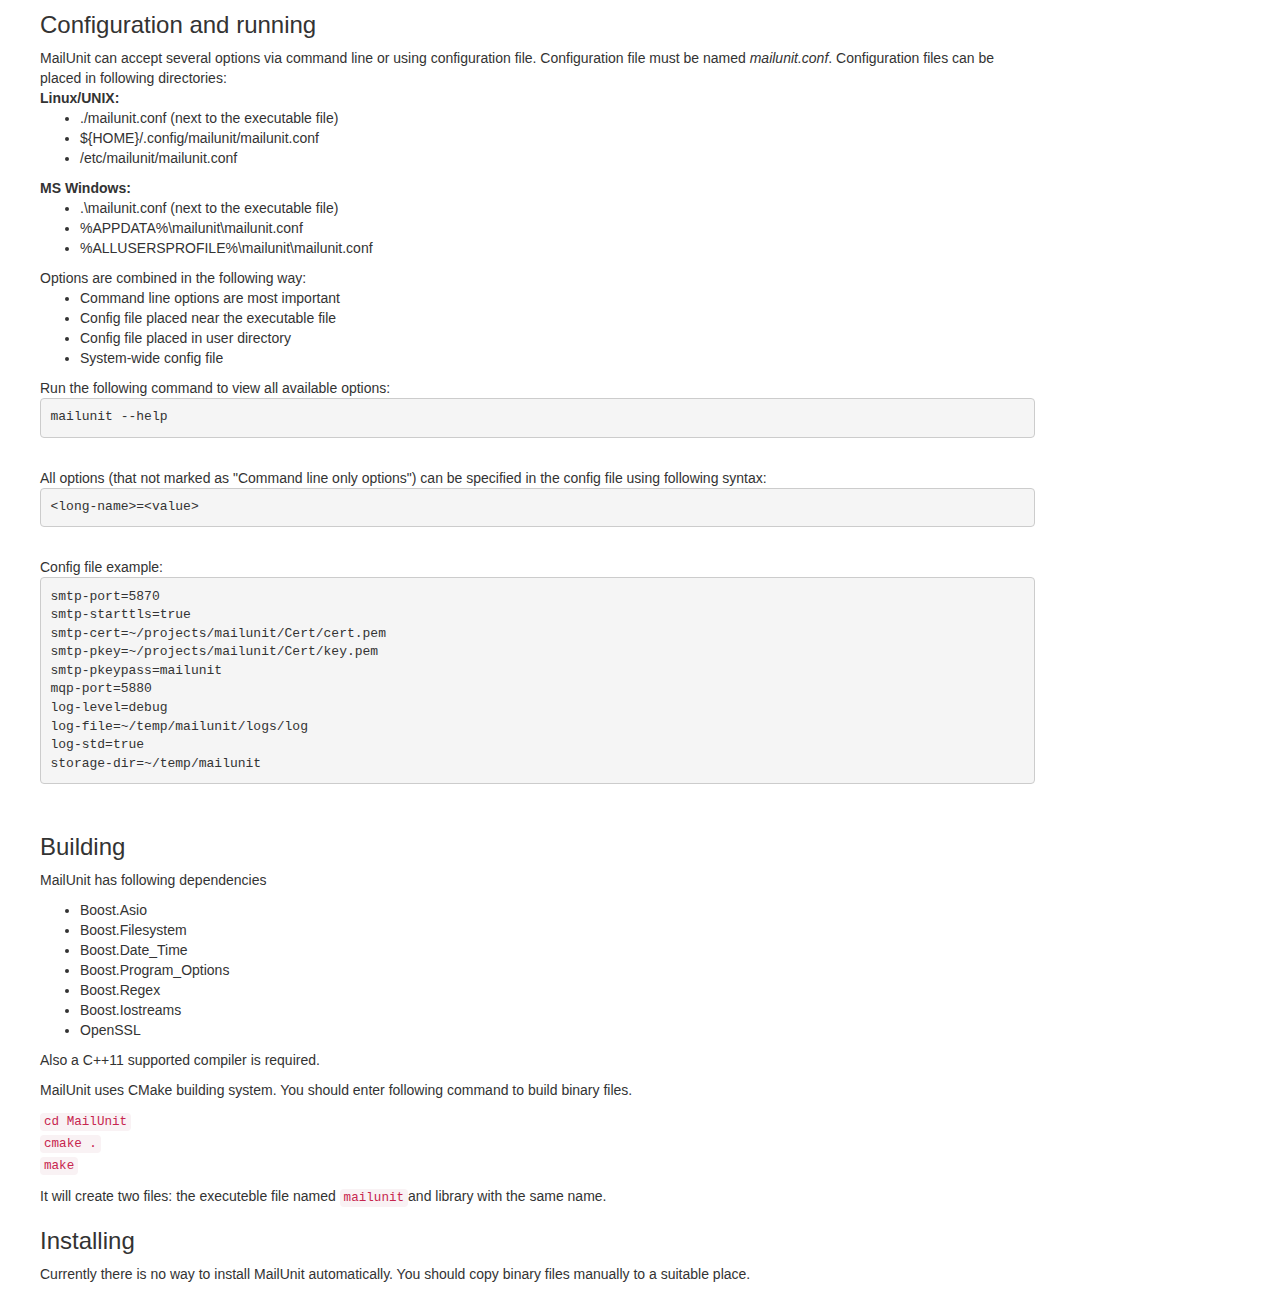
==== commit de9cfda9: "Typo has been fixed" ====
--- a/index.html
+++ b/index.html
@@ -212,8 +212,10 @@
                         
 					<h4 id="mqp-get">The get command</h4>
 					<p>The get command returns messages in following format:</p>
-					<pre><code>ITEM: 1/2 SIZE: 2057
-ID: 1037 SUBJECT: &lt;subject&gt;
+					<pre><code>ITEM: 1/2
+SIZE: 2057
+ID: 1037
+SUBJECT: &lt;subject&gt;
 FROM: jake@example.com
 TO: jake@example.com
 CC: jake@example.com
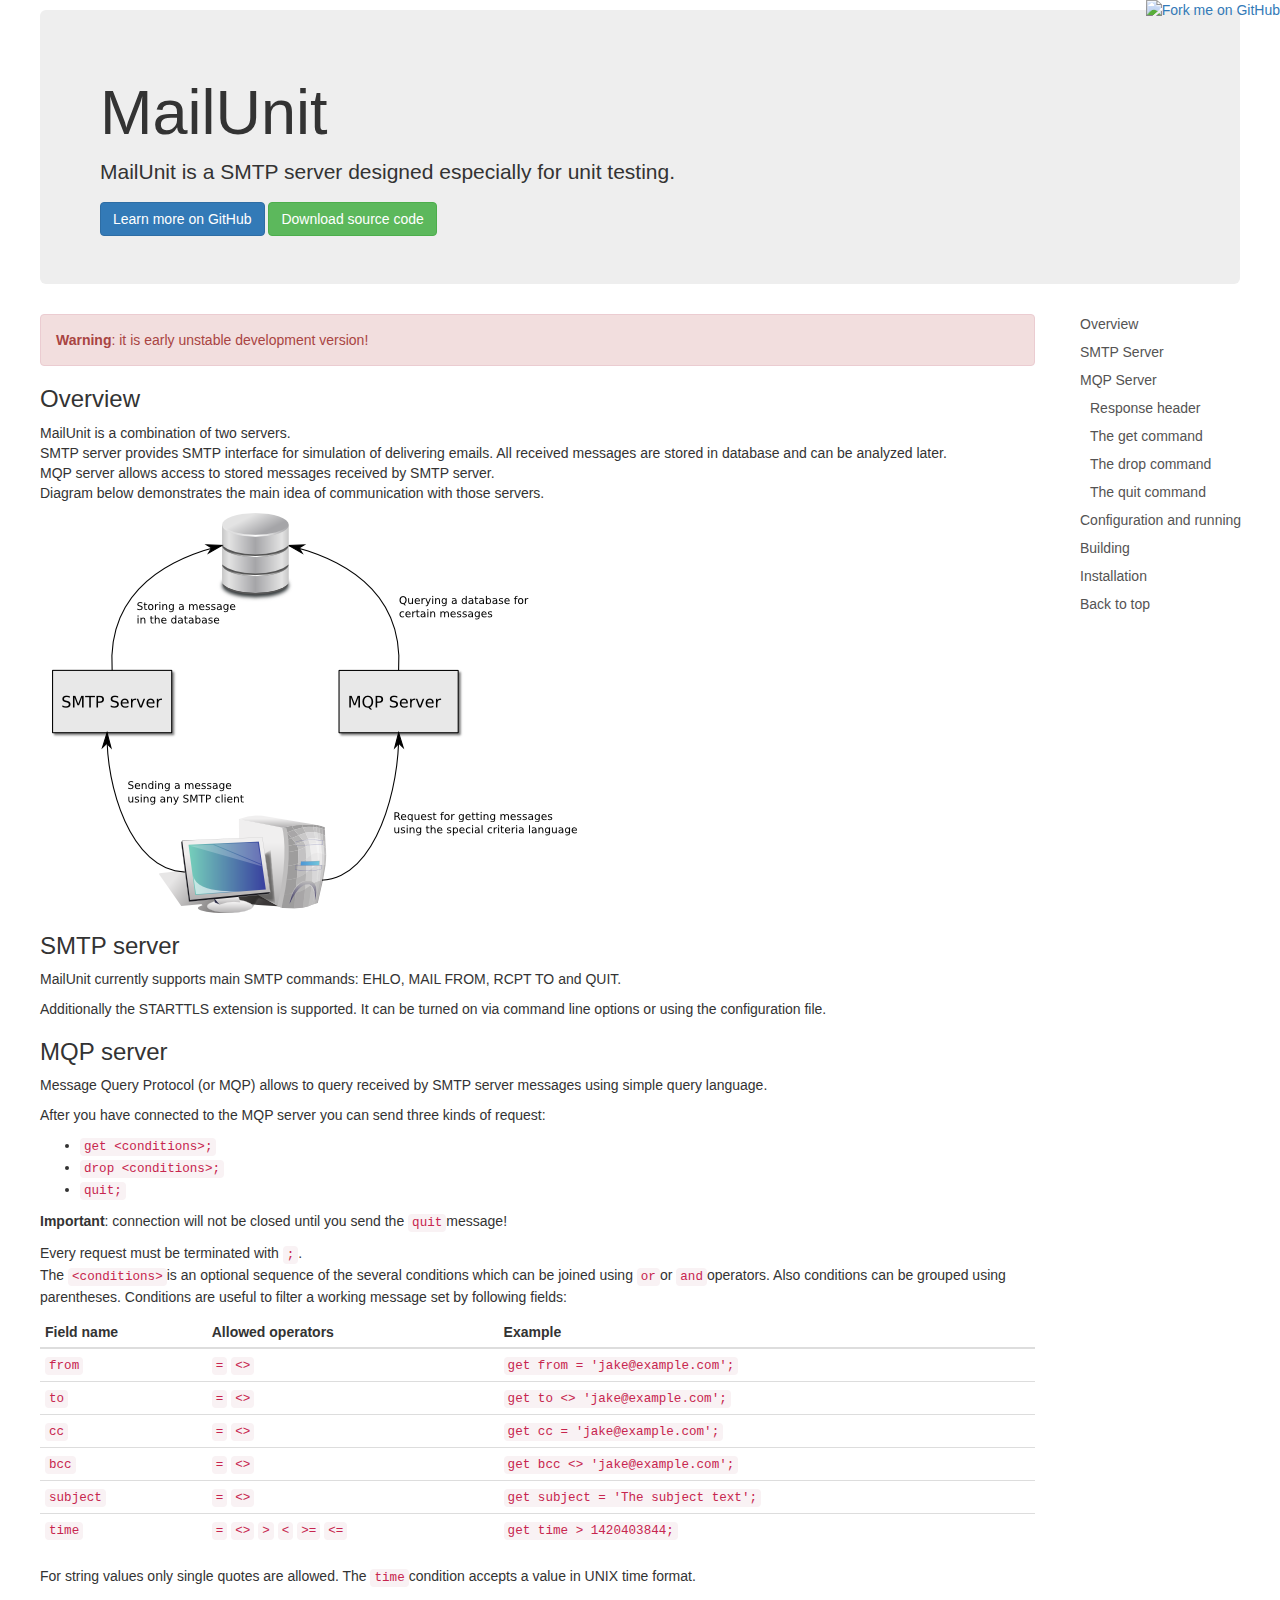
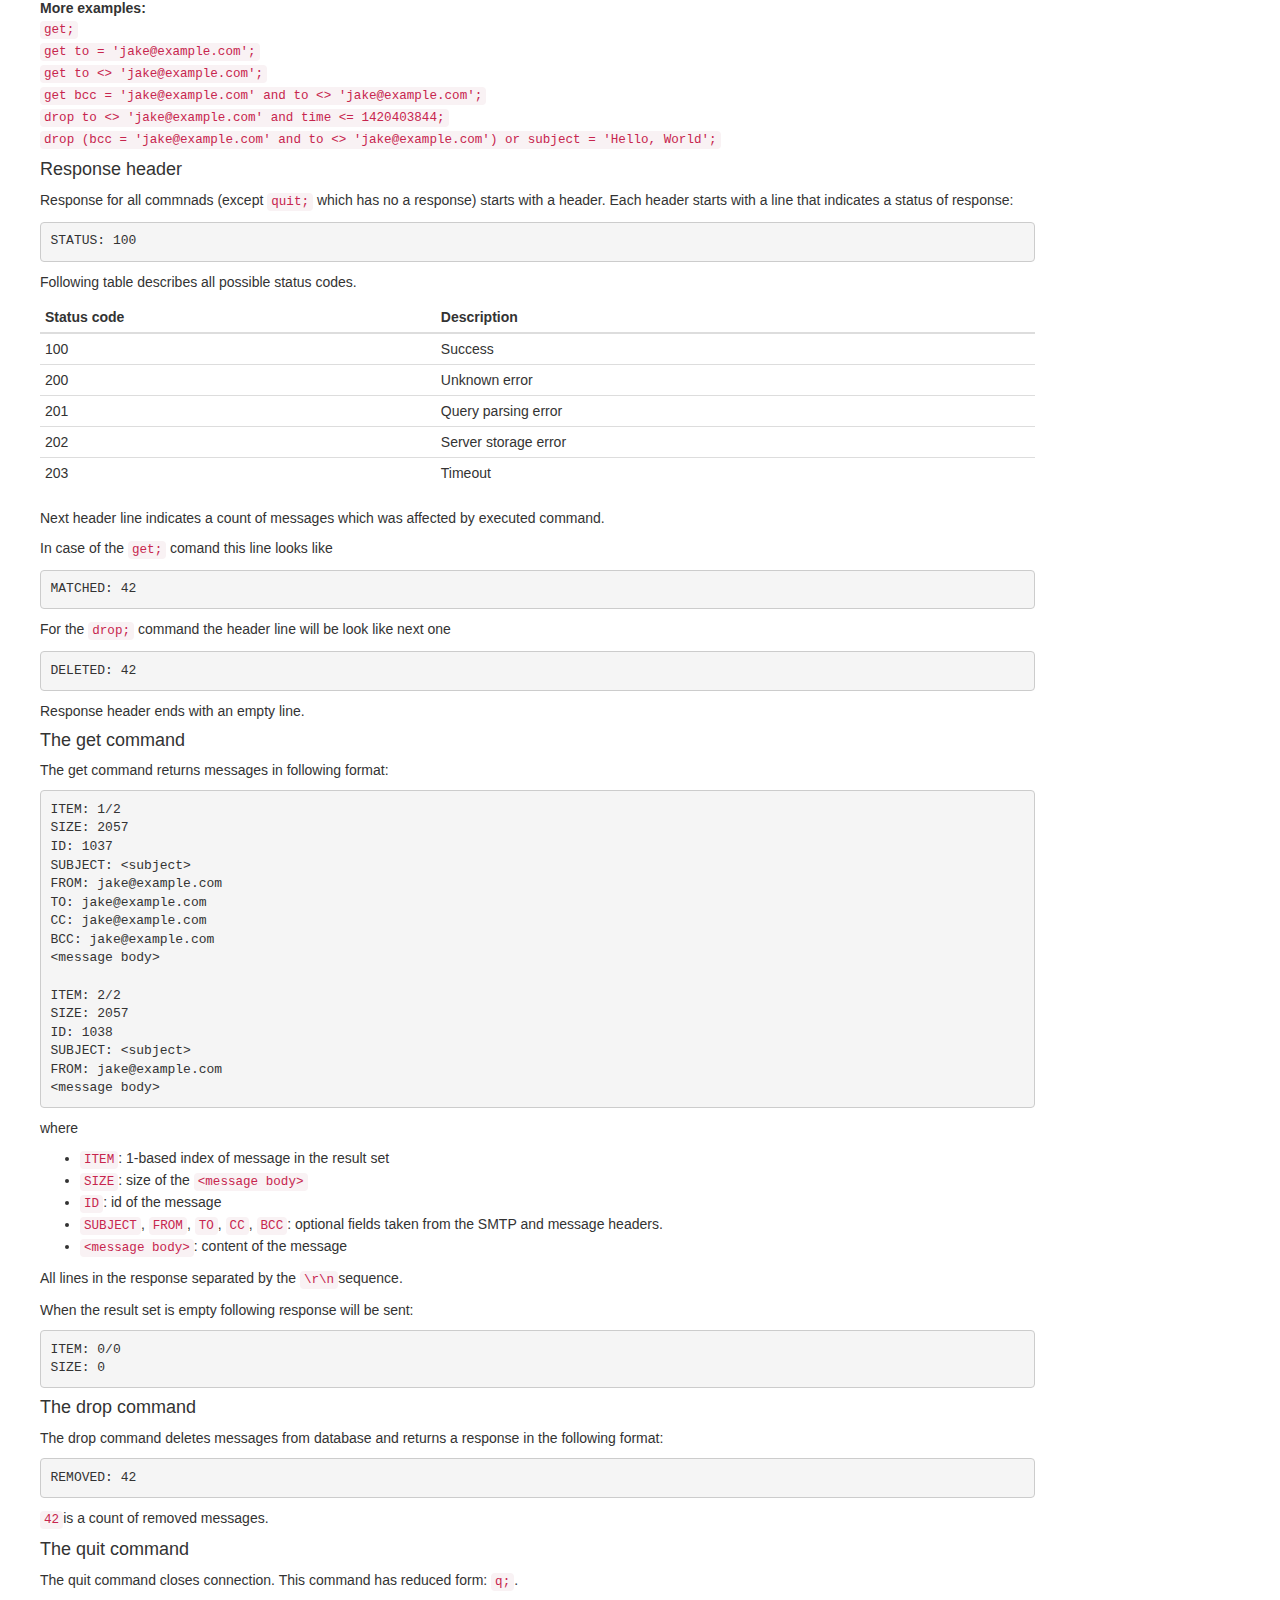
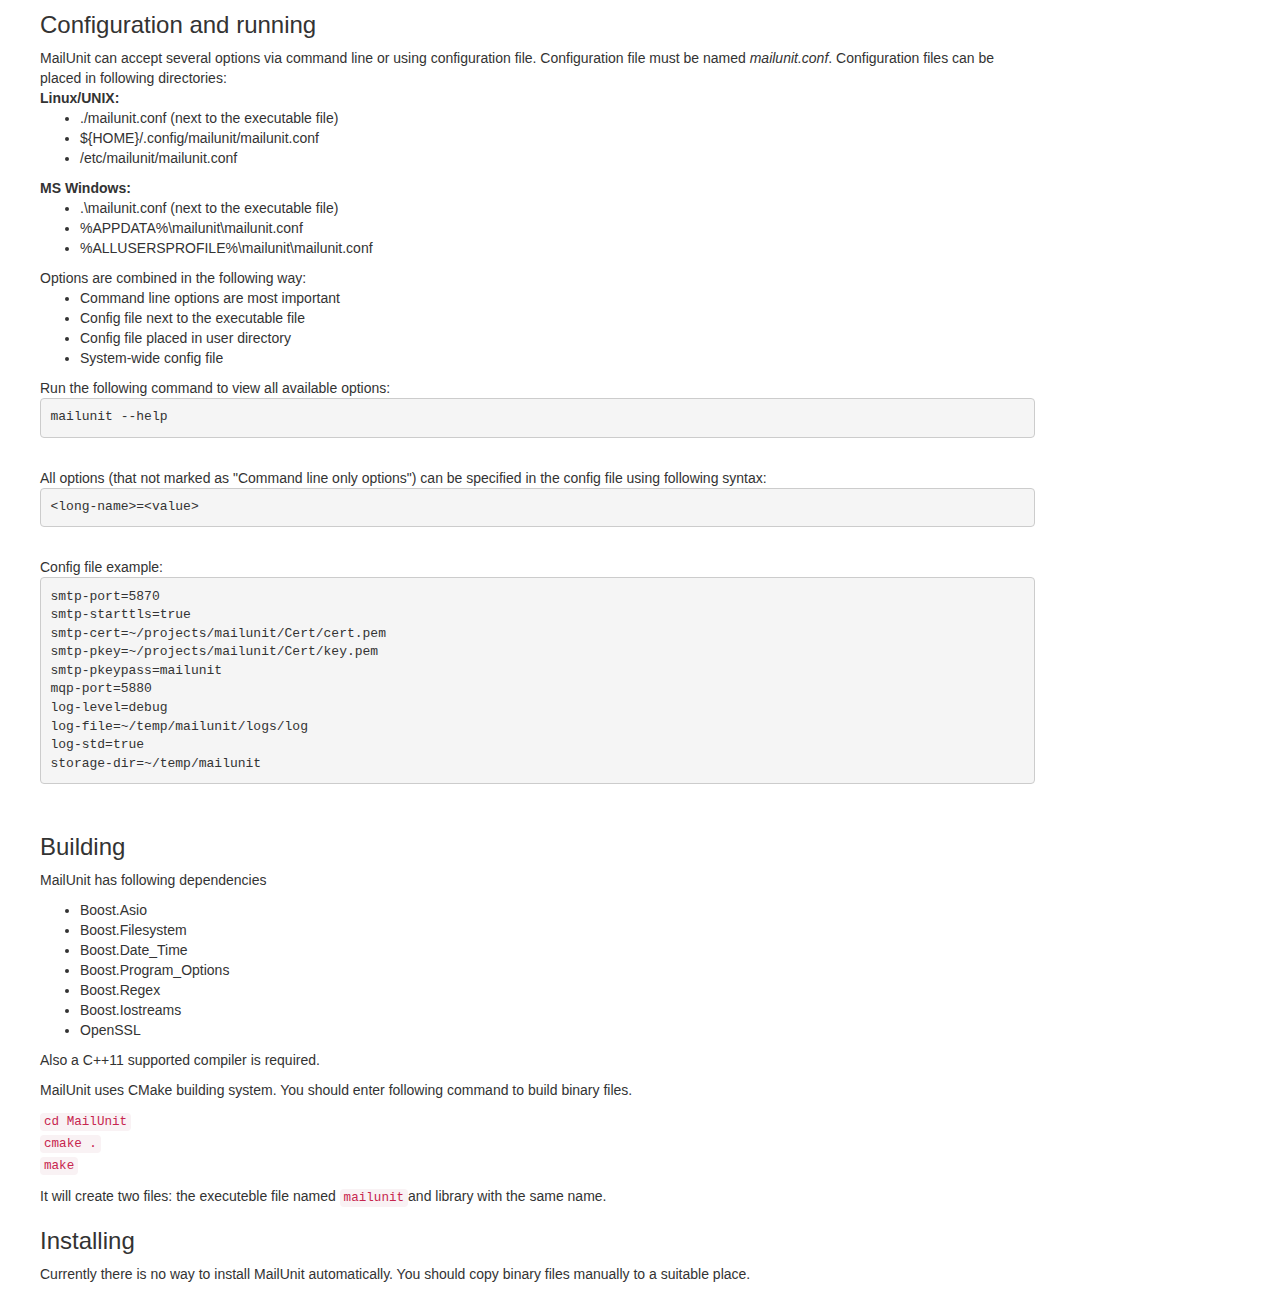
==== commit d5fe6750: "Text changed" ====
--- a/index.html
+++ b/index.html
@@ -281,7 +281,7 @@
 					</ul>Options are combined in the following way:
 					<ul>
 						<li>Command line options are most important</li>
-						<li>Config file placed near the executable file</li>
+						<li>Config file next to the executable file</li>
 						<li>Config file placed in user directory</li>
 						<li>System-wide config file</li>
 					</ul>Run the following command to view all available options:
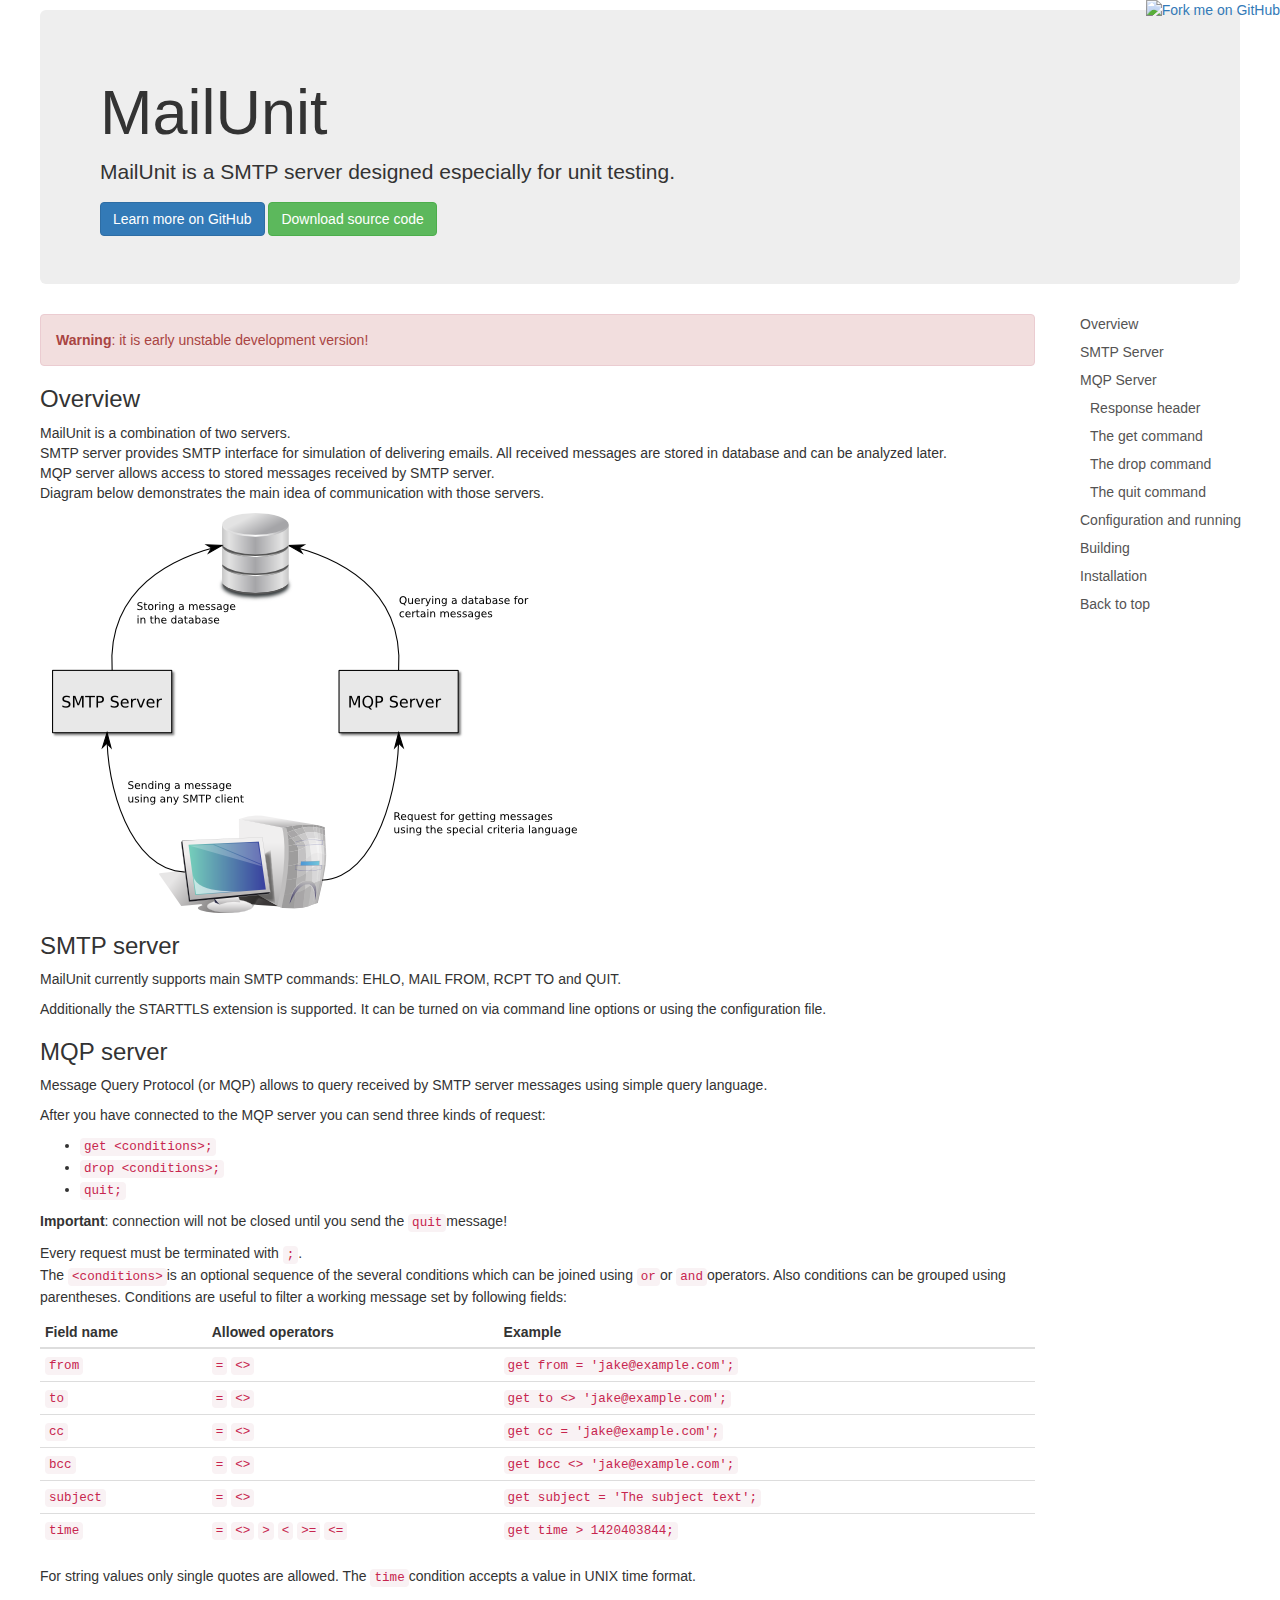
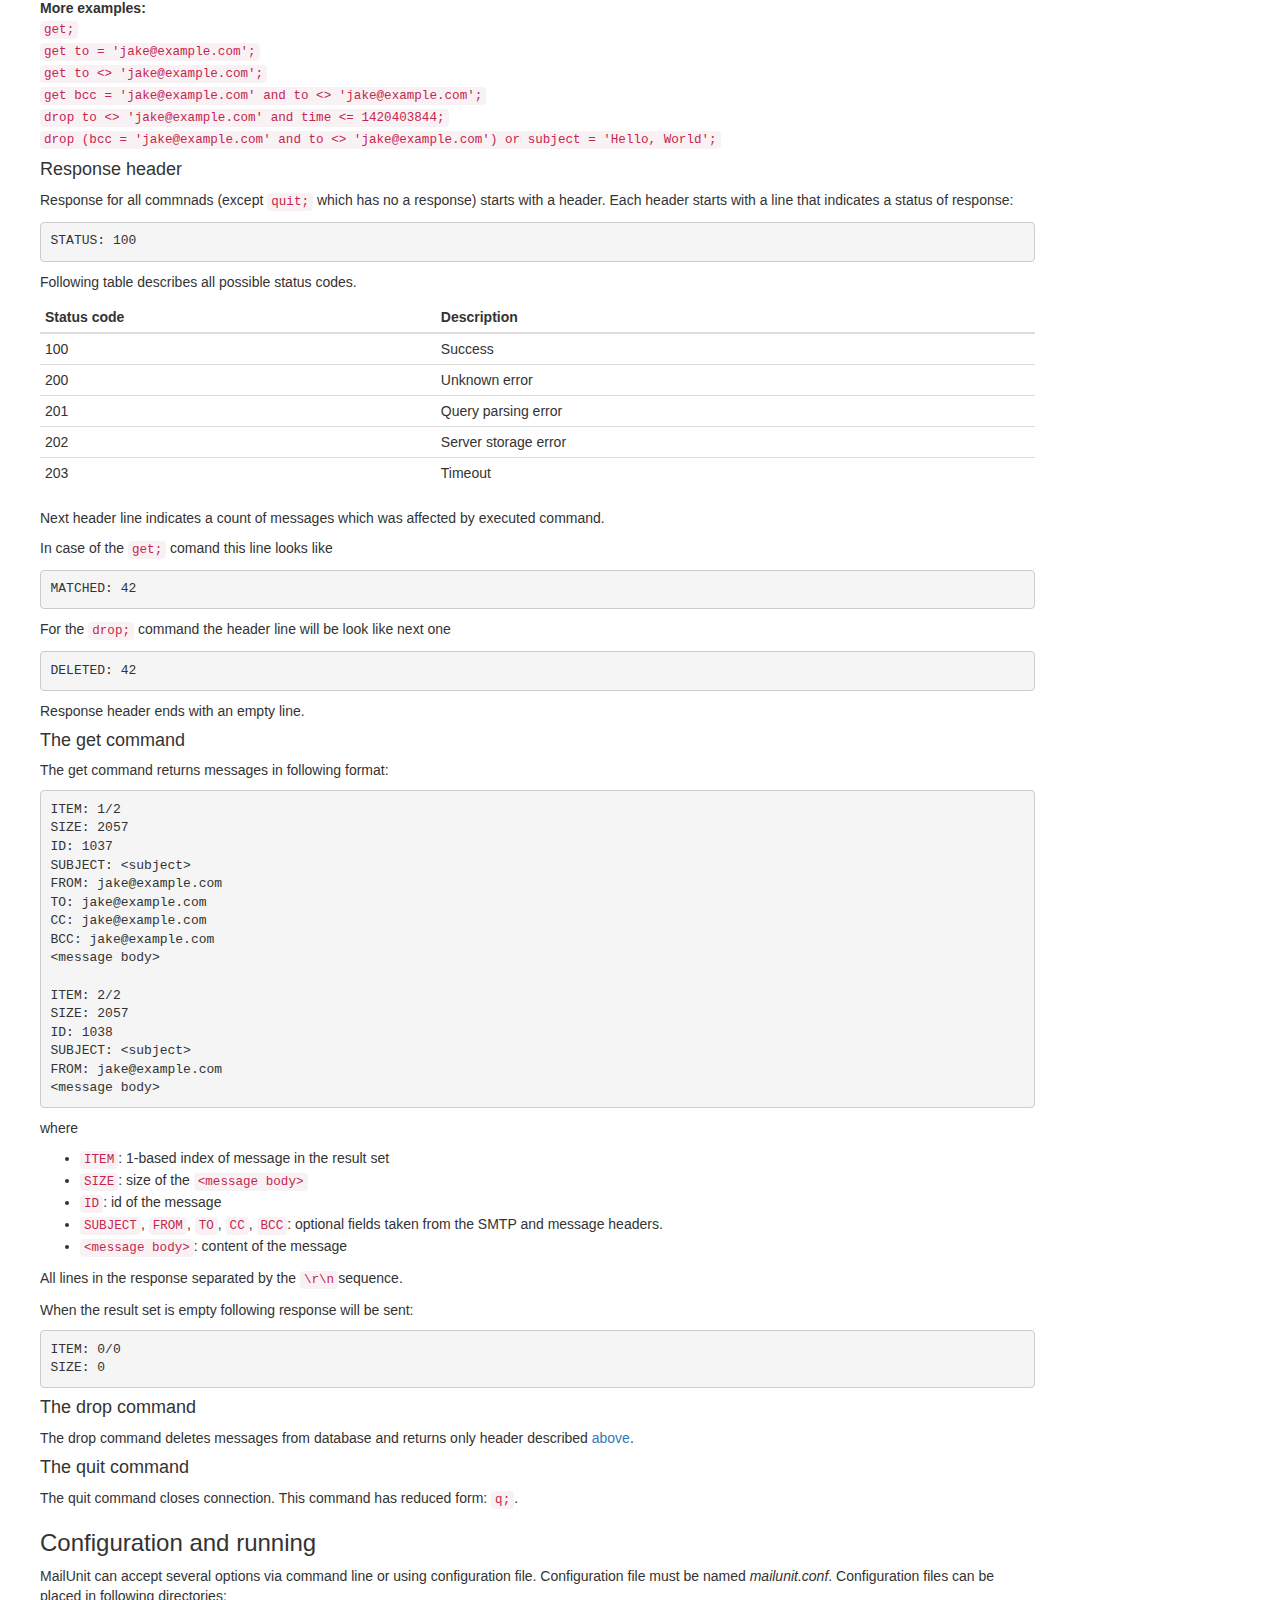
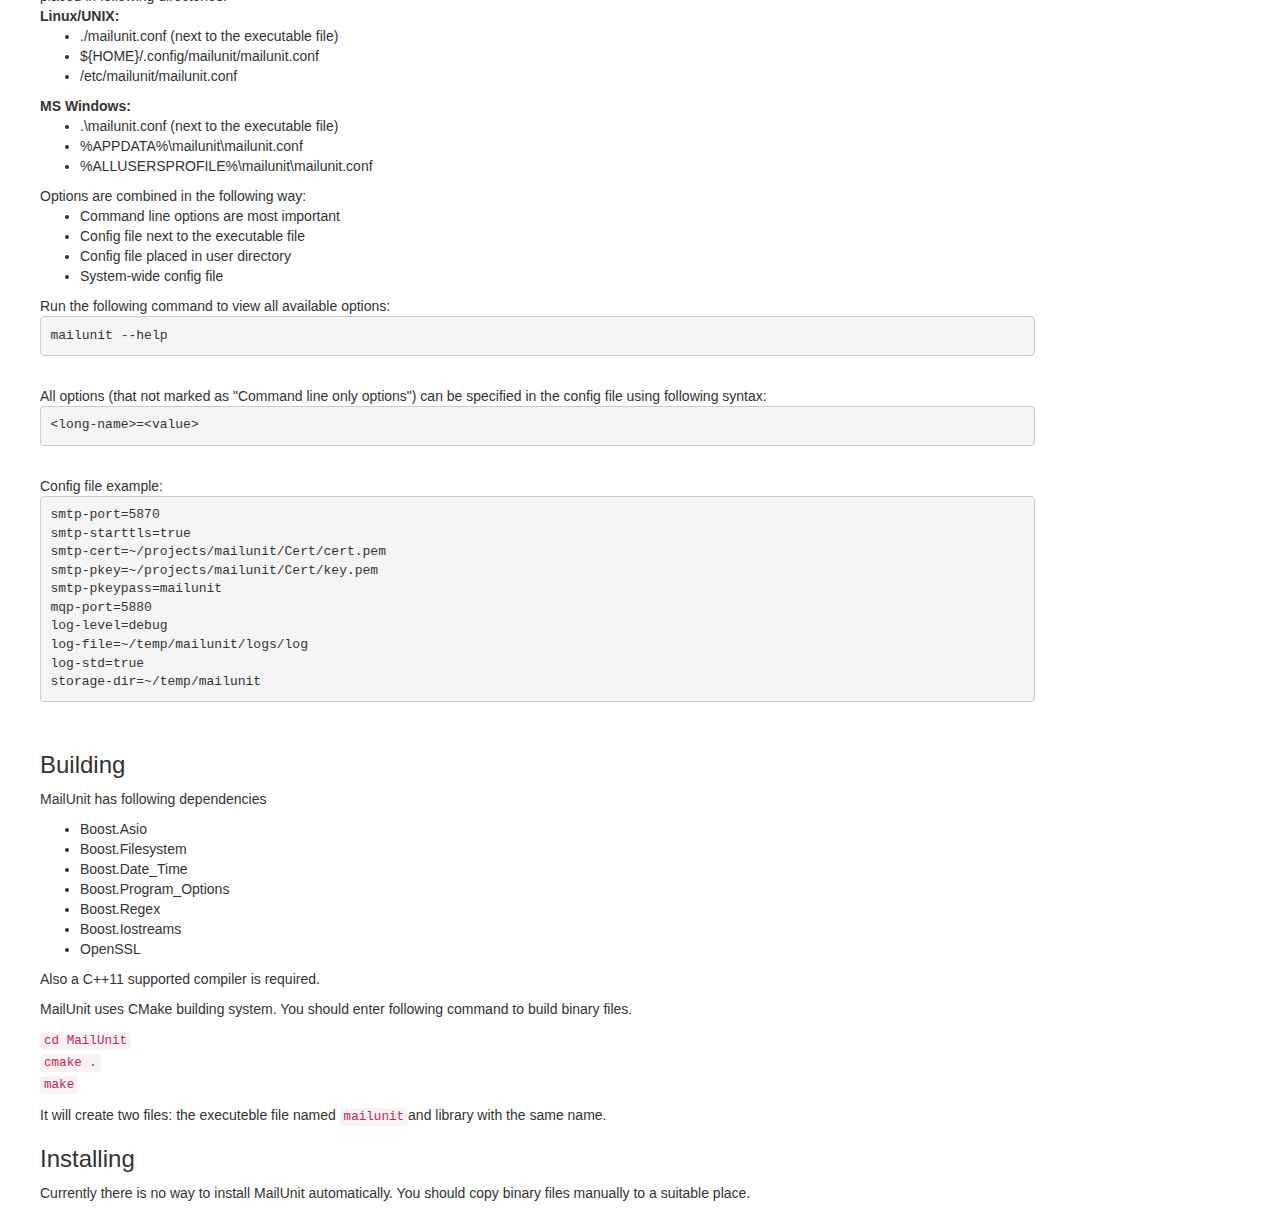
==== commit 00a96a41: "Description of the drop command has been dixed" ====
--- a/index.html
+++ b/index.html
@@ -253,10 +253,7 @@
 					<pre><code>ITEM: 0/0
 SIZE: 0</code></pre>
 					<h4 id="mqp-drop">The drop command</h4>
-					<p>The drop command deletes messages from database and returns a response in the following format:</p>
-					<pre><code>REMOVED: 42</code></pre>
-					<p>
-						<code>42</code>is a count of removed messages.</p>
+					<p>The drop command deletes messages from database and returns only header described <a href="#mqp-response-header">above</a>.</p>
 					<h4 id="mqp-quit">The quit command</h4>
 					<p>The quit command closes connection. This command has reduced form:
 						<code>q;</code>.</p>
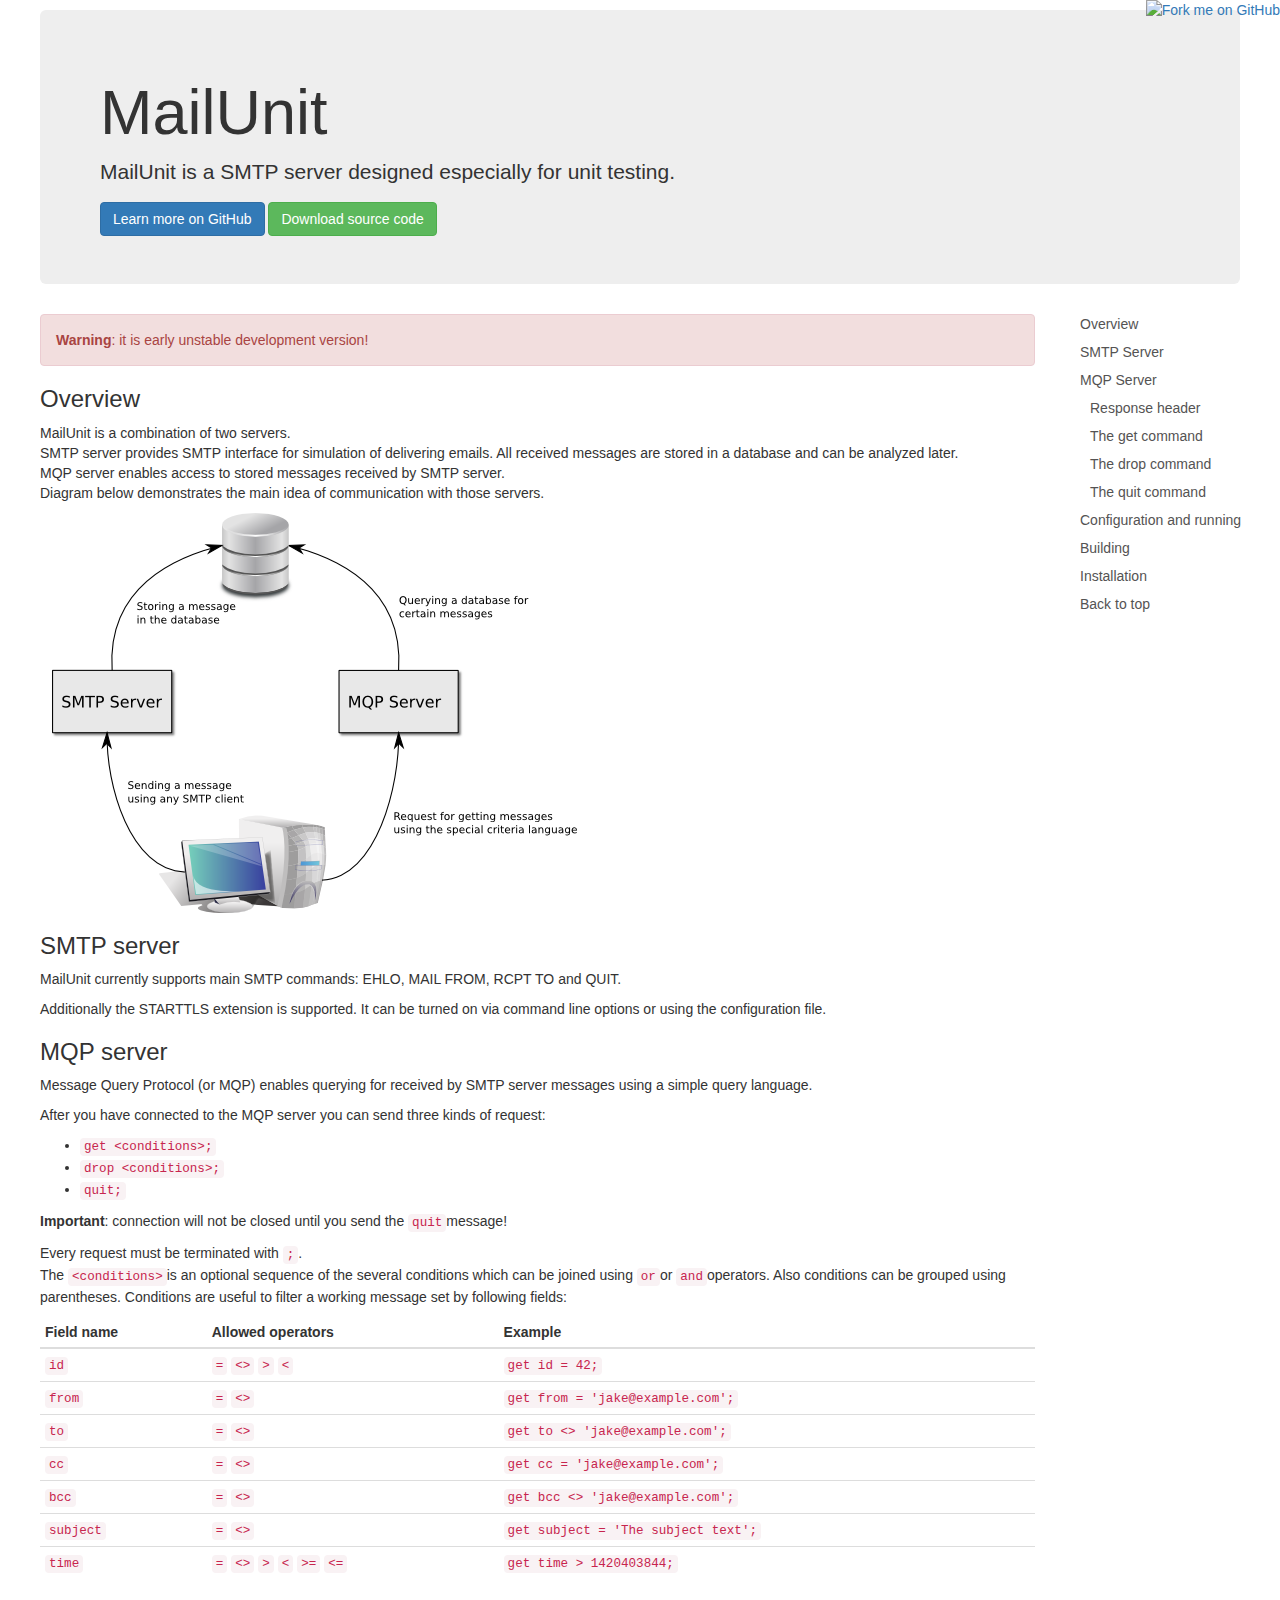
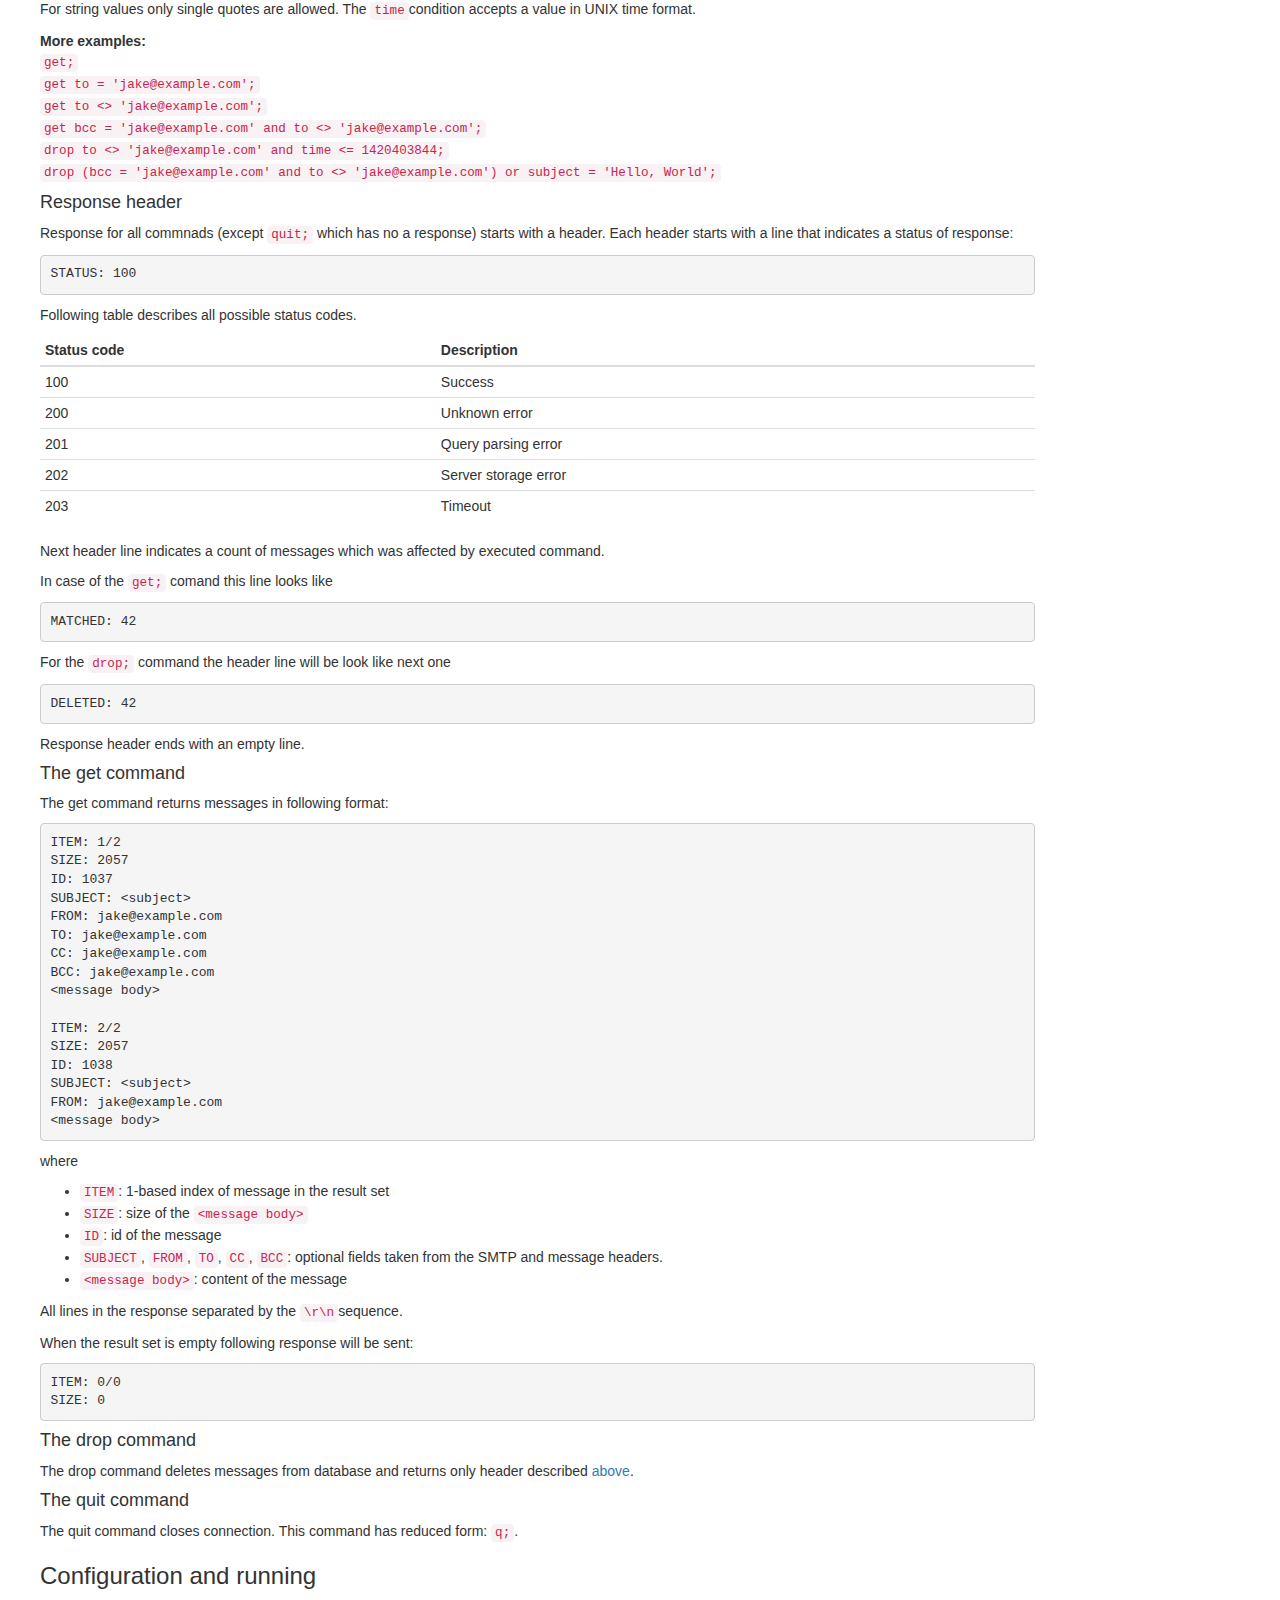
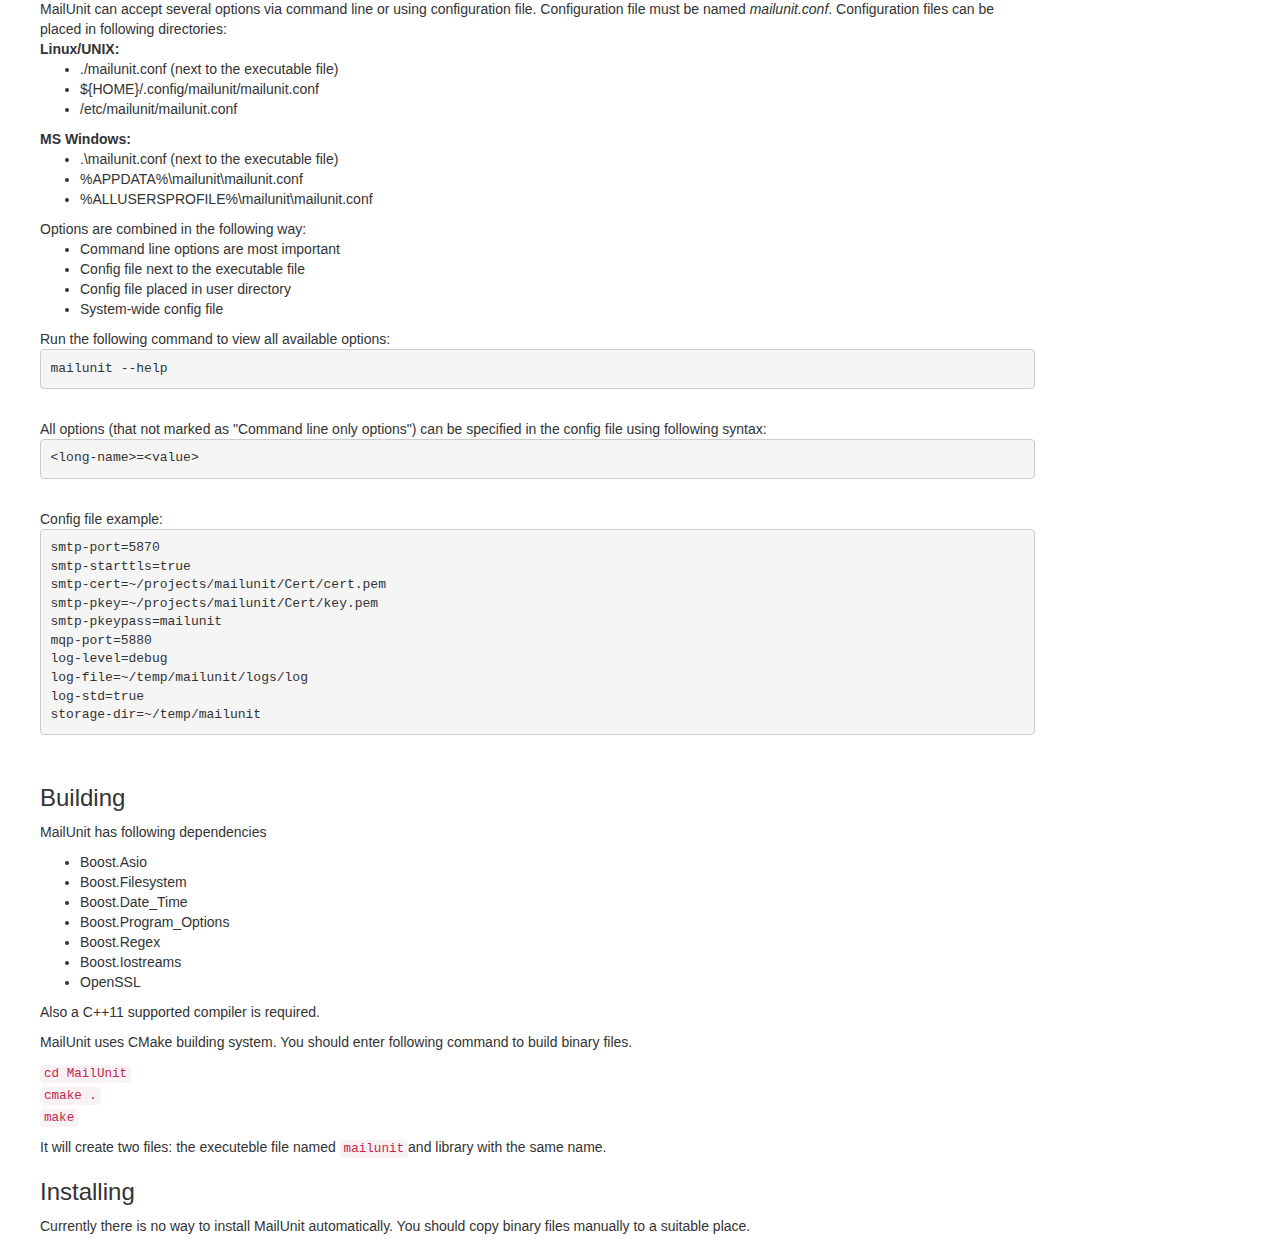
==== commit e46c872b: "Querying by id" ====
--- a/index.html
+++ b/index.html
@@ -29,9 +29,9 @@
 						<strong>Warning</strong>: it is early unstable development version!</div>
 					<h3 id="overview">Overview</h3>
 					<p>MailUnit is a combination of two servers.
-						<br>SMTP server provides SMTP interface for simulation of delivering emails. All received messages are stored in database and
+						<br>SMTP server provides SMTP interface for simulation of delivering emails. All received messages are stored in a database and
 						can be analyzed later.
-						<br>MQP server allows access to stored messages received by SMTP server.
+						<br>MQP server enables access to stored messages received by SMTP server.
 						<br>Diagram below demonstrates the main idea of communication with those servers.</p>
 					<img src="Images/principle.png">
 					<h3 id="smtp">SMTP server</h3>
@@ -39,7 +39,7 @@
 					<p>Additionally the STARTTLS extension is supported. It can be turned on via command line options or using the configuration
 						file.</p>
 					<h3 id="mqp">MQP server</h3>
-					<p>Message Query Protocol (or MQP) allows to query received by SMTP server messages using simple query language.</p>
+					<p>Message Query Protocol (or MQP) enables querying for received by SMTP server messages using a simple query language.</p>
 					<p>After you have connected to the MQP server you can send three kinds of request:</p>
 					<ul class="task-list">
 						<li>
@@ -71,6 +71,20 @@
 							</tr>
 						</thead>
 						<tbody>
+                            <tr>
+								<td>
+									<code>id</code>
+								</td>
+								<td>
+									<code>=</code>
+									<code>&lt;&gt;</code>
+                                    <code>&gt;</code>
+                                    <code>&lt</code>
+								</td>
+								<td>
+									<code>get id = 42;</code>
+								</td>
+							</tr>
 							<tr>
 								<td>
 									<code>from</code>
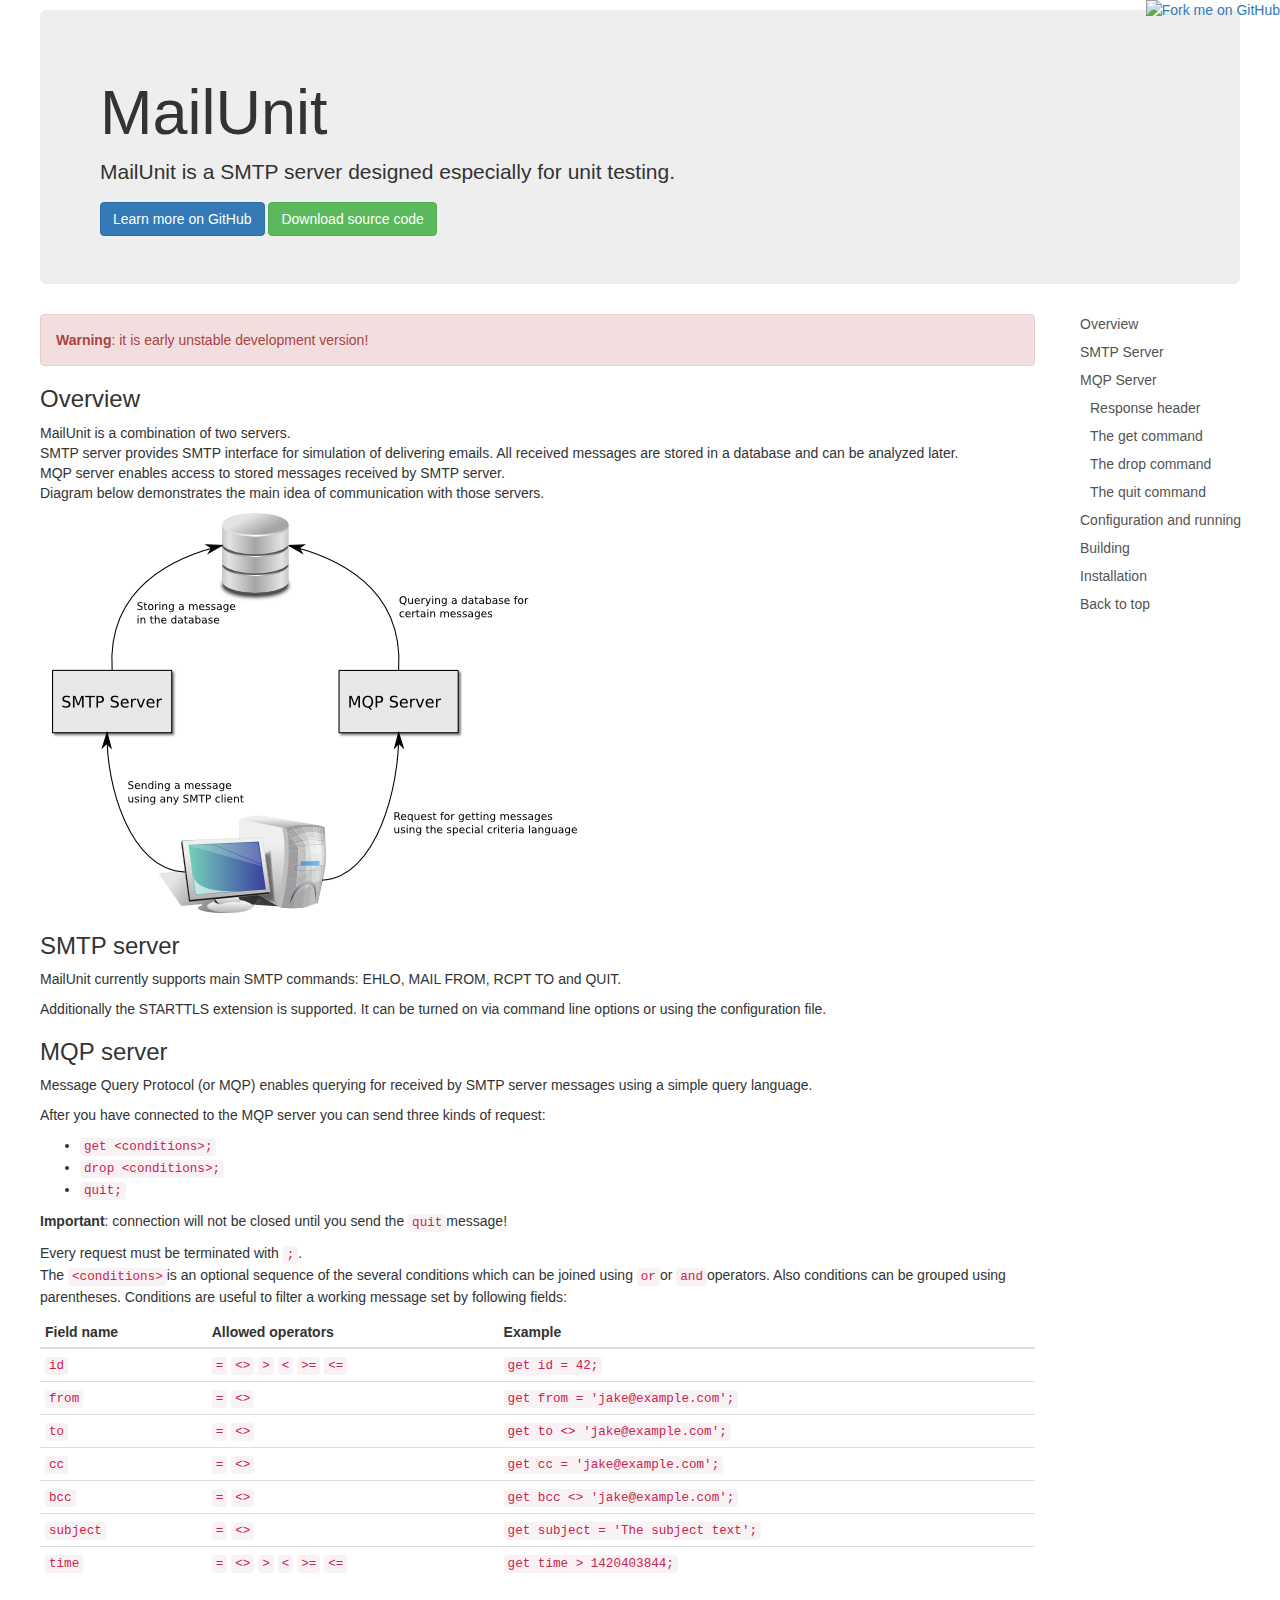
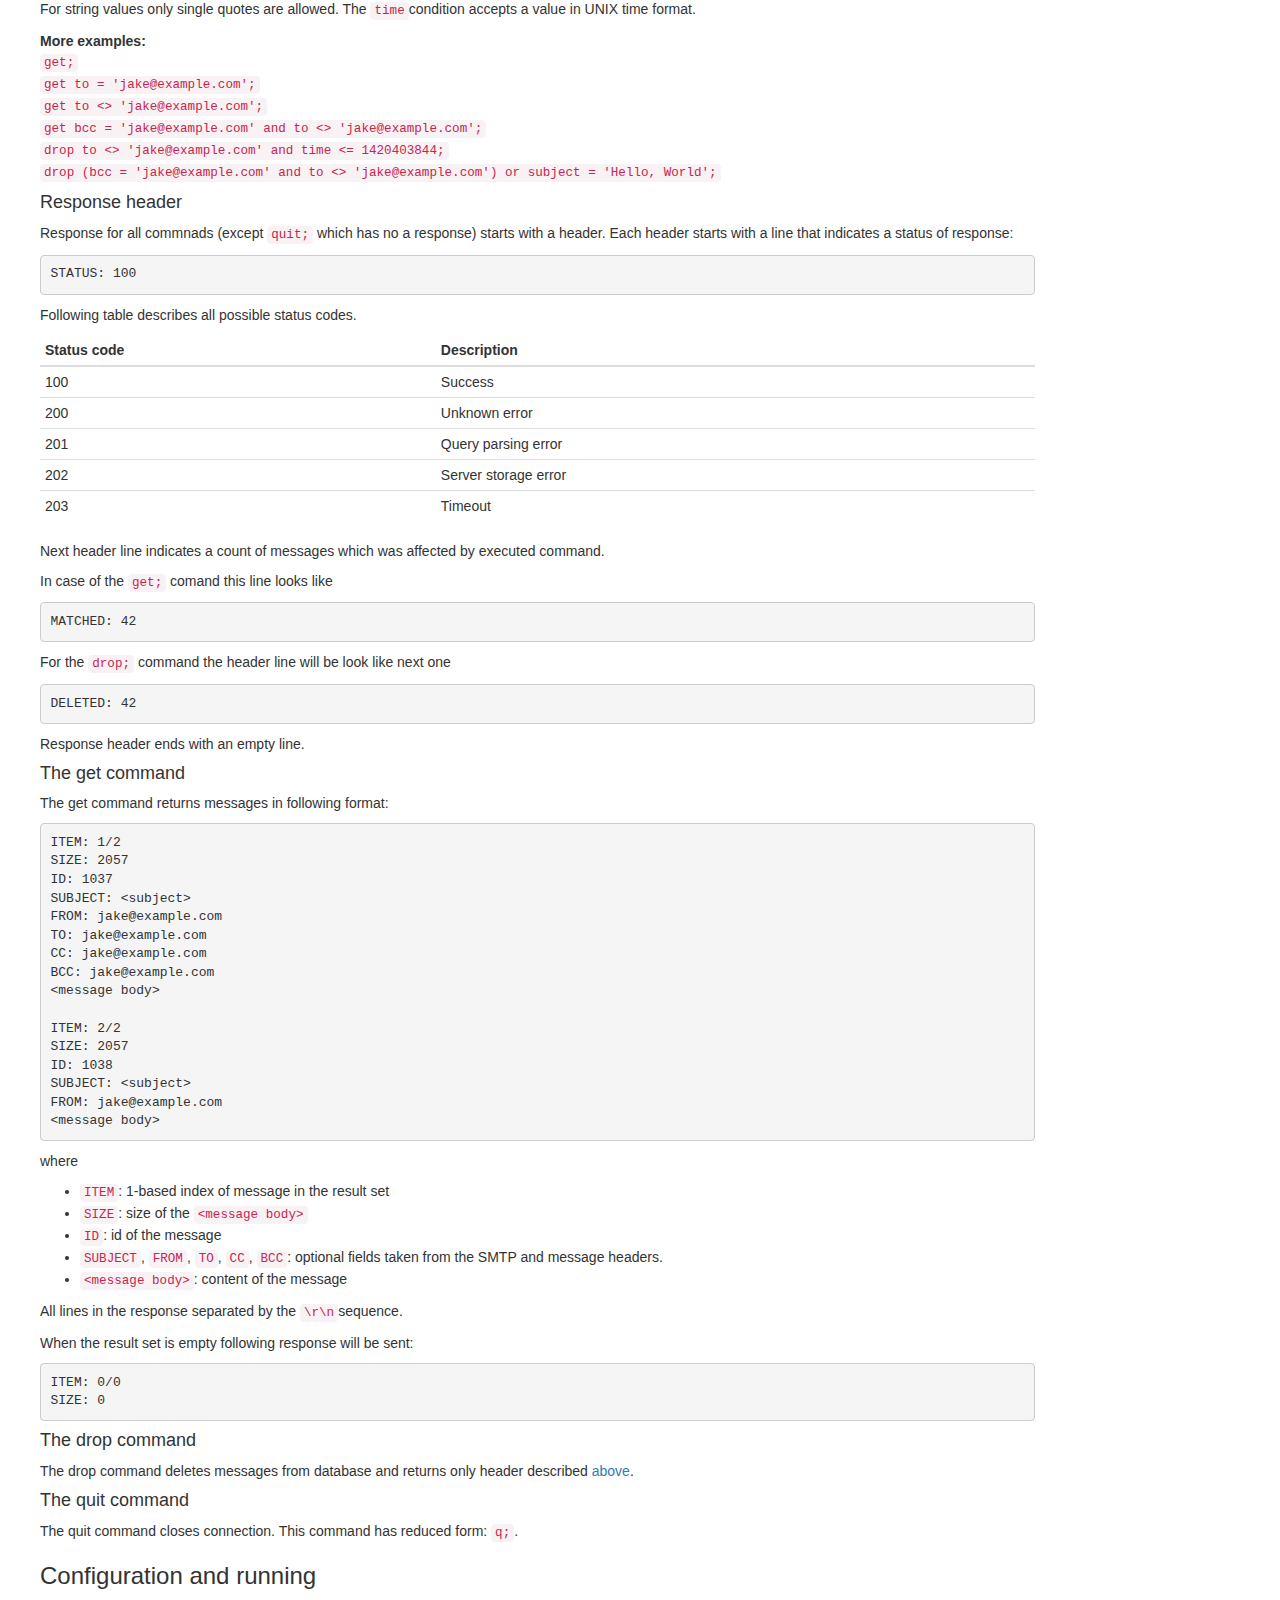
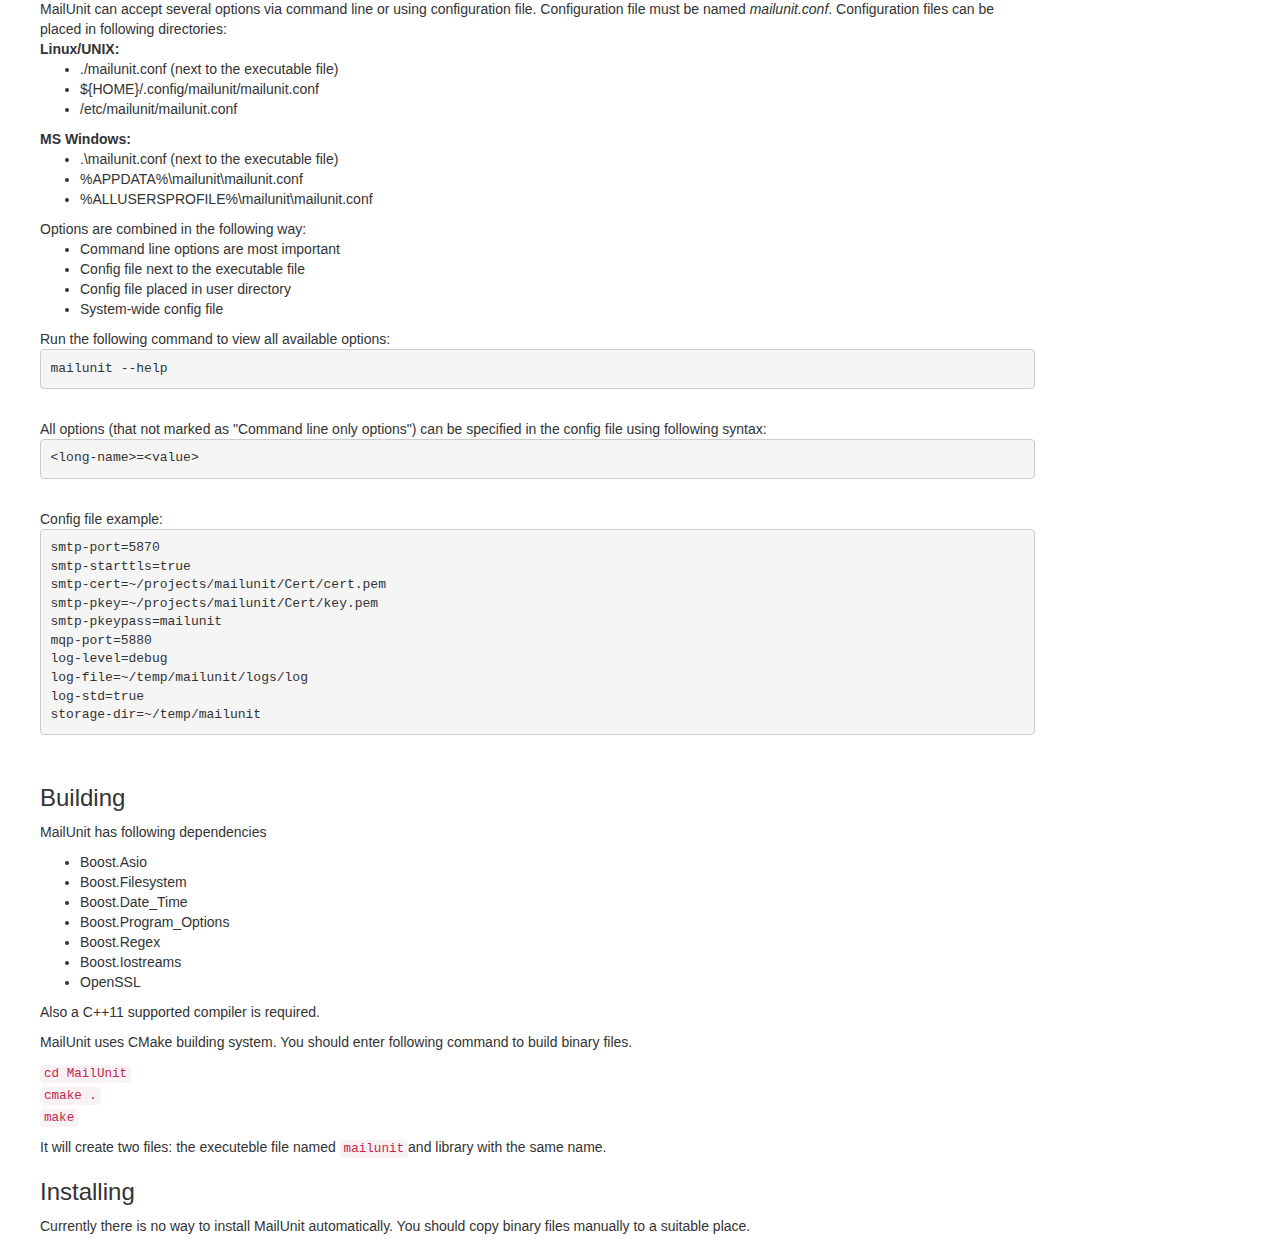
==== commit 2a91c108: "Querying by id" ====
--- a/index.html
+++ b/index.html
@@ -78,8 +78,10 @@
 								<td>
 									<code>=</code>
 									<code>&lt;&gt;</code>
-                                    <code>&gt;</code>
-                                    <code>&lt</code>
+									<code>&gt;</code>
+									<code>&lt;</code>
+									<code>&gt;=</code>
+									<code>&lt;=</code>
 								</td>
 								<td>
 									<code>get id = 42;</code>
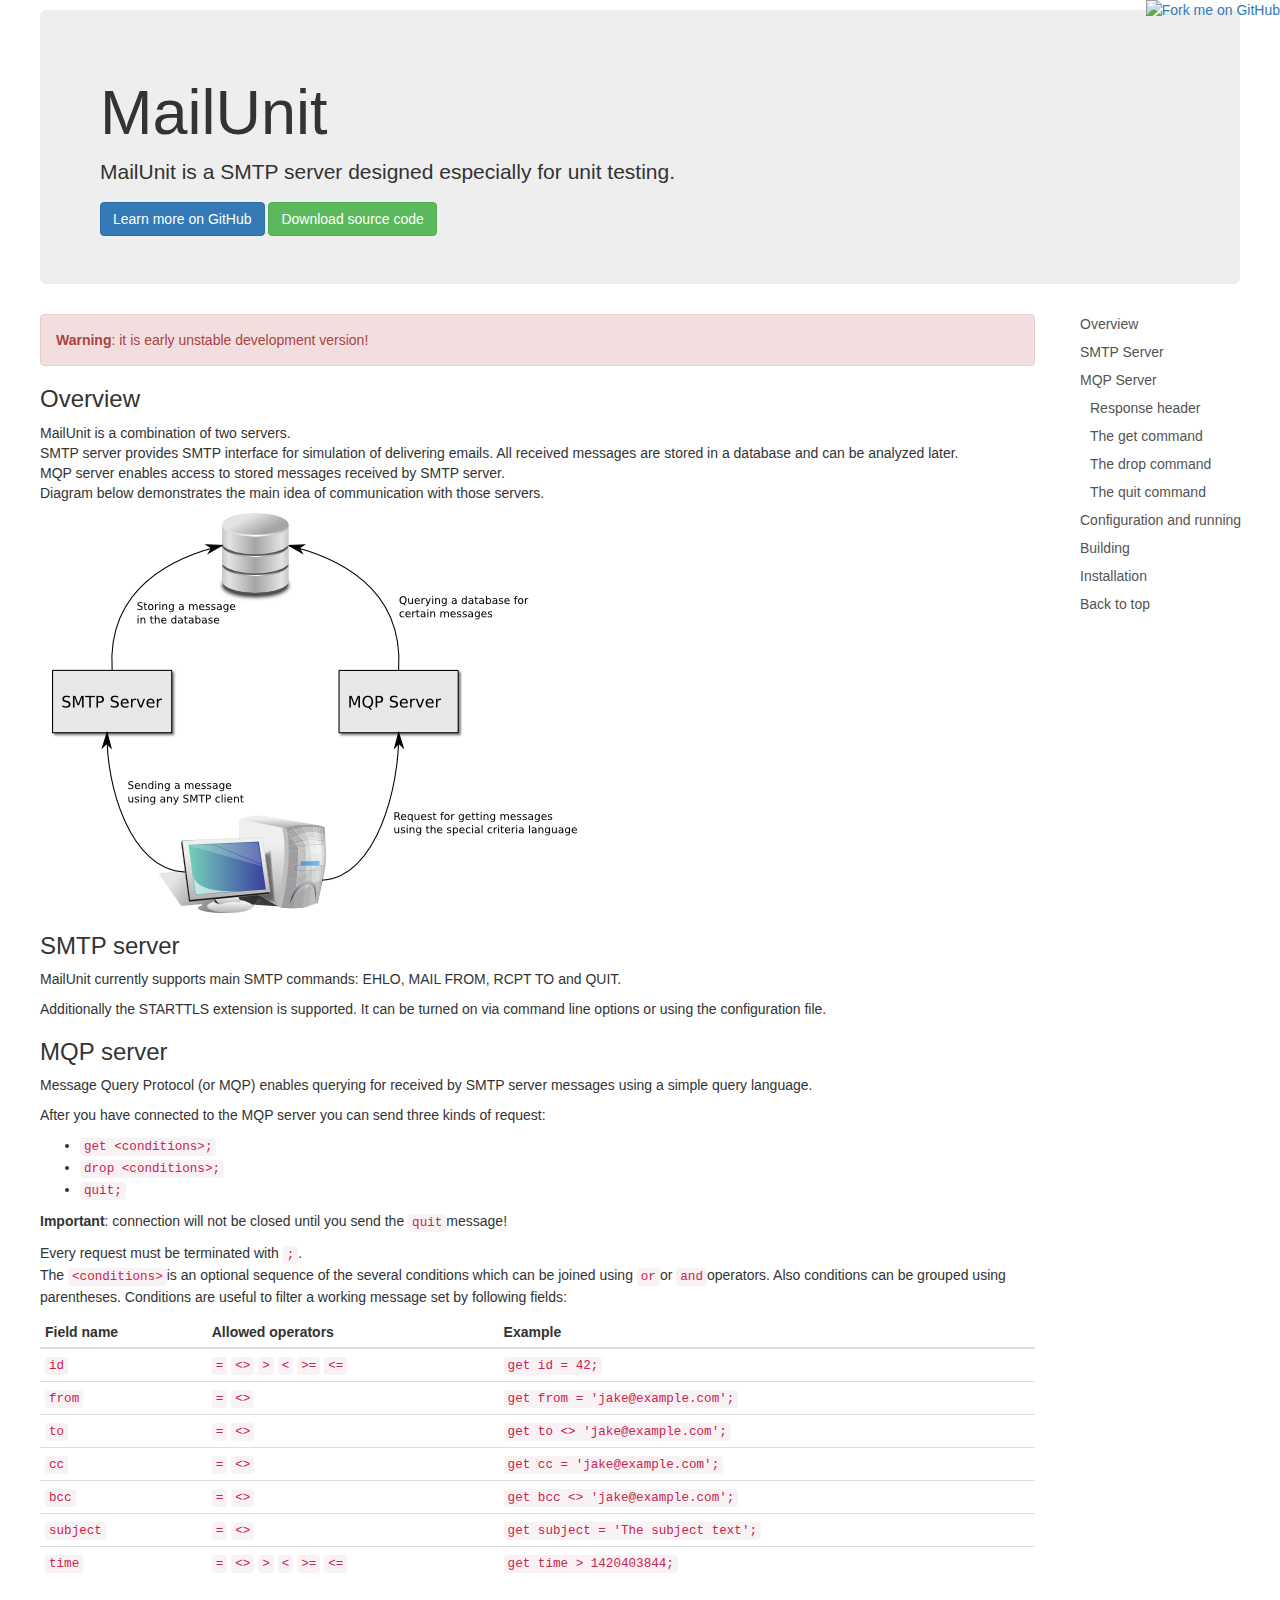
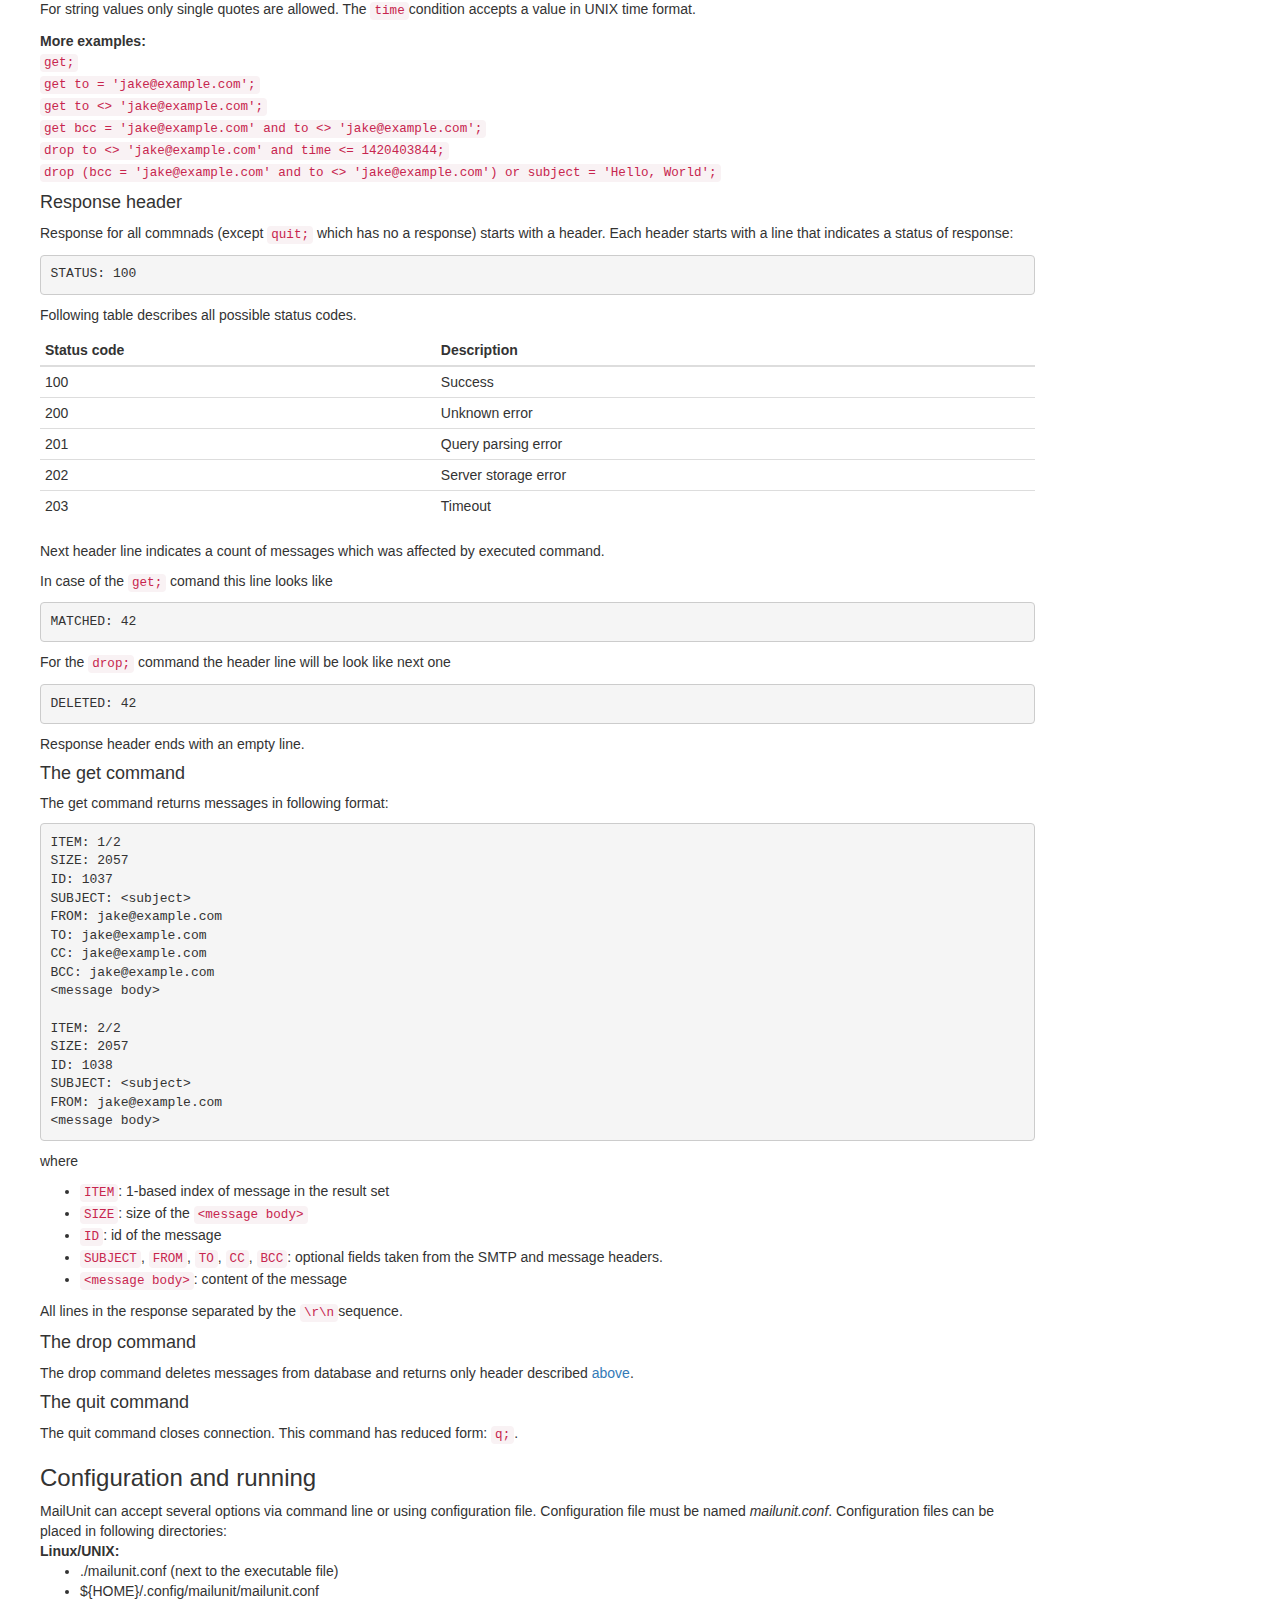
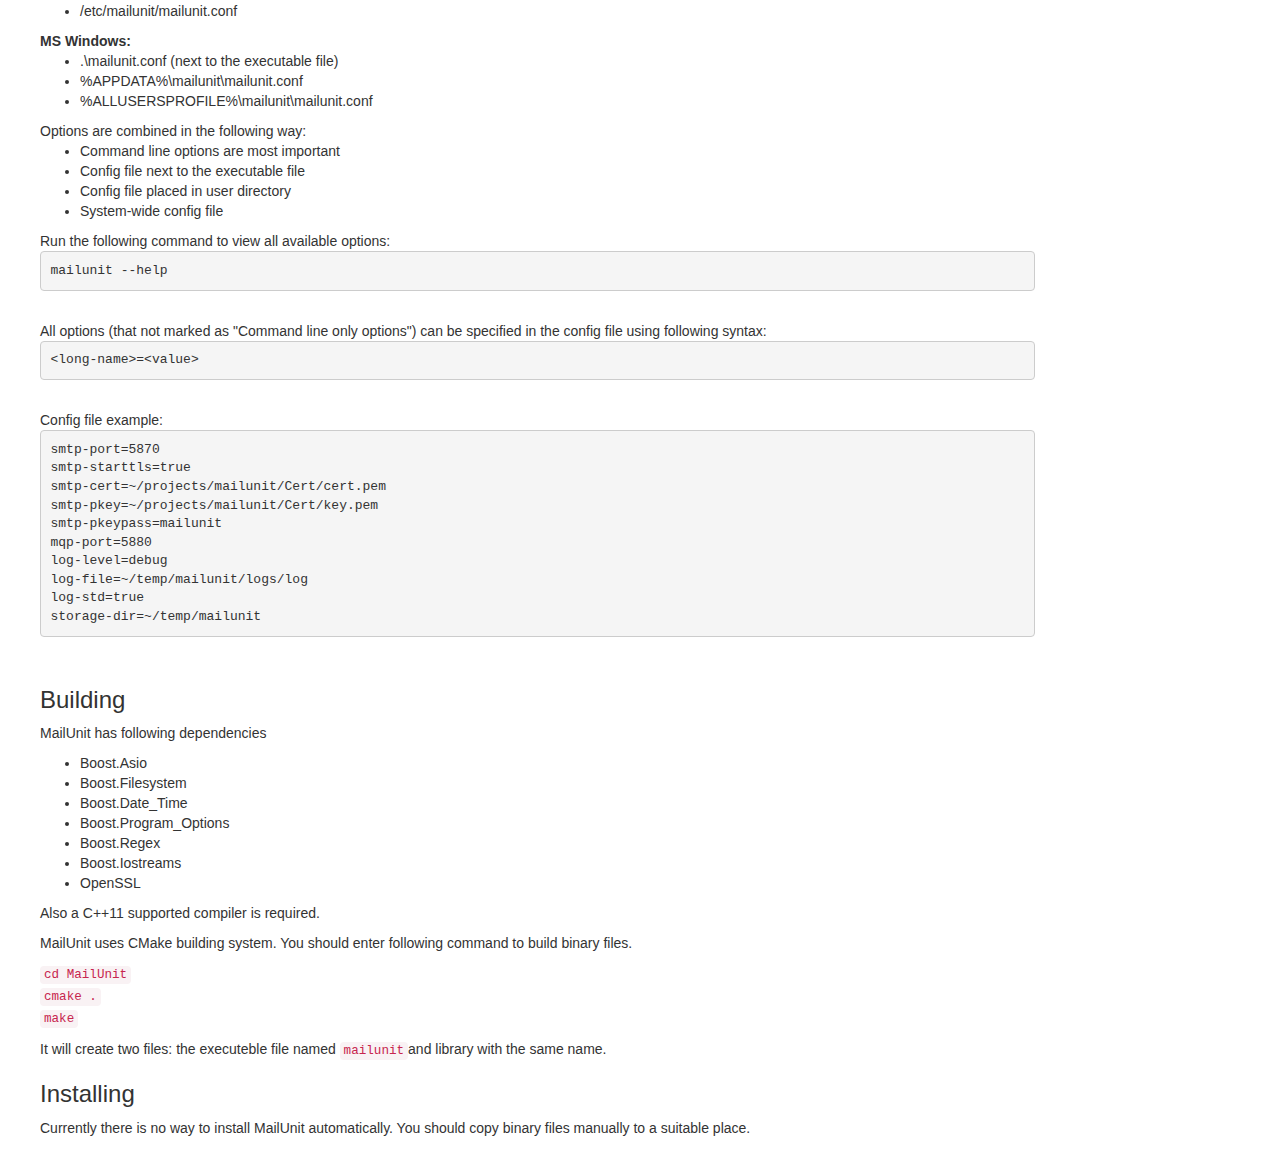
==== commit 4b785980: "Old text has been deleted" ====
--- a/index.html
+++ b/index.html
@@ -265,9 +265,7 @@
 					</ul>
 					<p>All lines in the response separated by the
 						<code>\r\n</code>sequence.</p>
-					<p>When the result set is empty following response will be sent:</p>
-					<pre><code>ITEM: 0/0
-SIZE: 0</code></pre>
+                        
 					<h4 id="mqp-drop">The drop command</h4>
 					<p>The drop command deletes messages from database and returns only header described <a href="#mqp-response-header">above</a>.</p>
 					<h4 id="mqp-quit">The quit command</h4>
